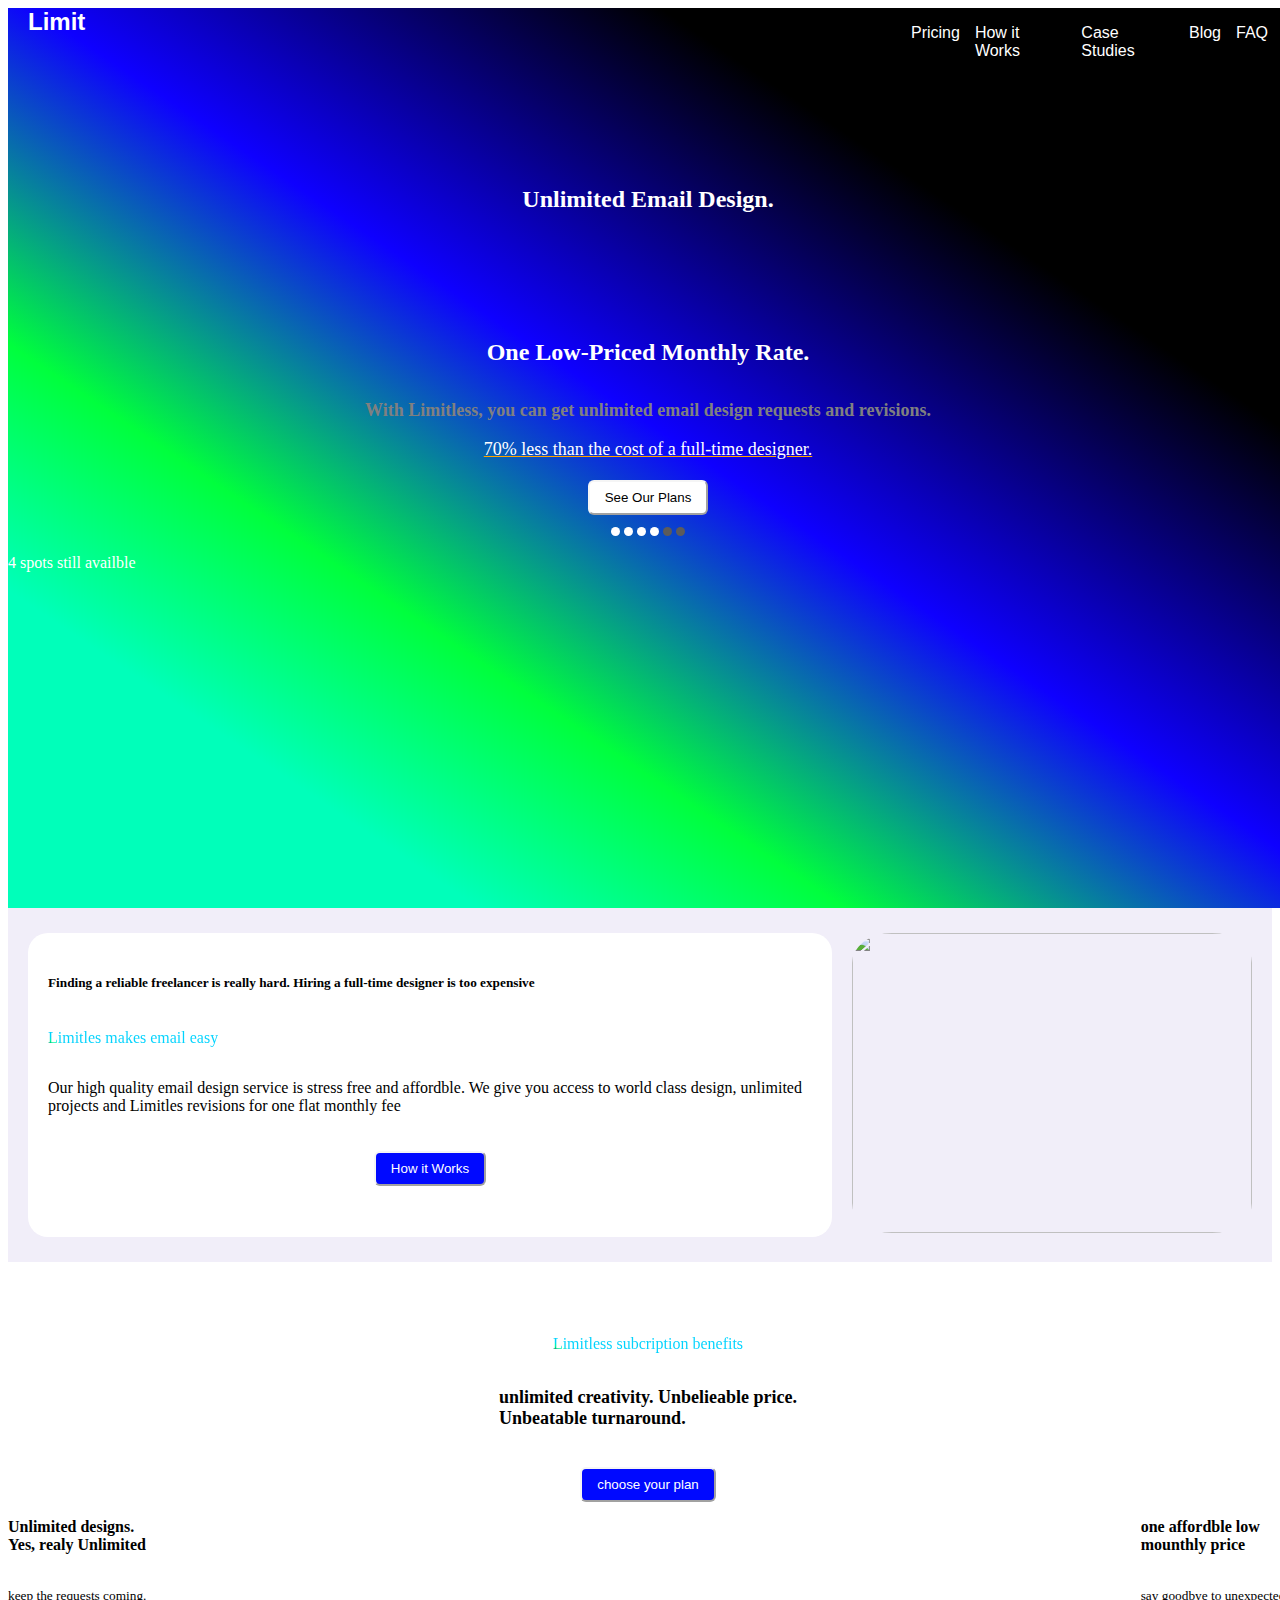
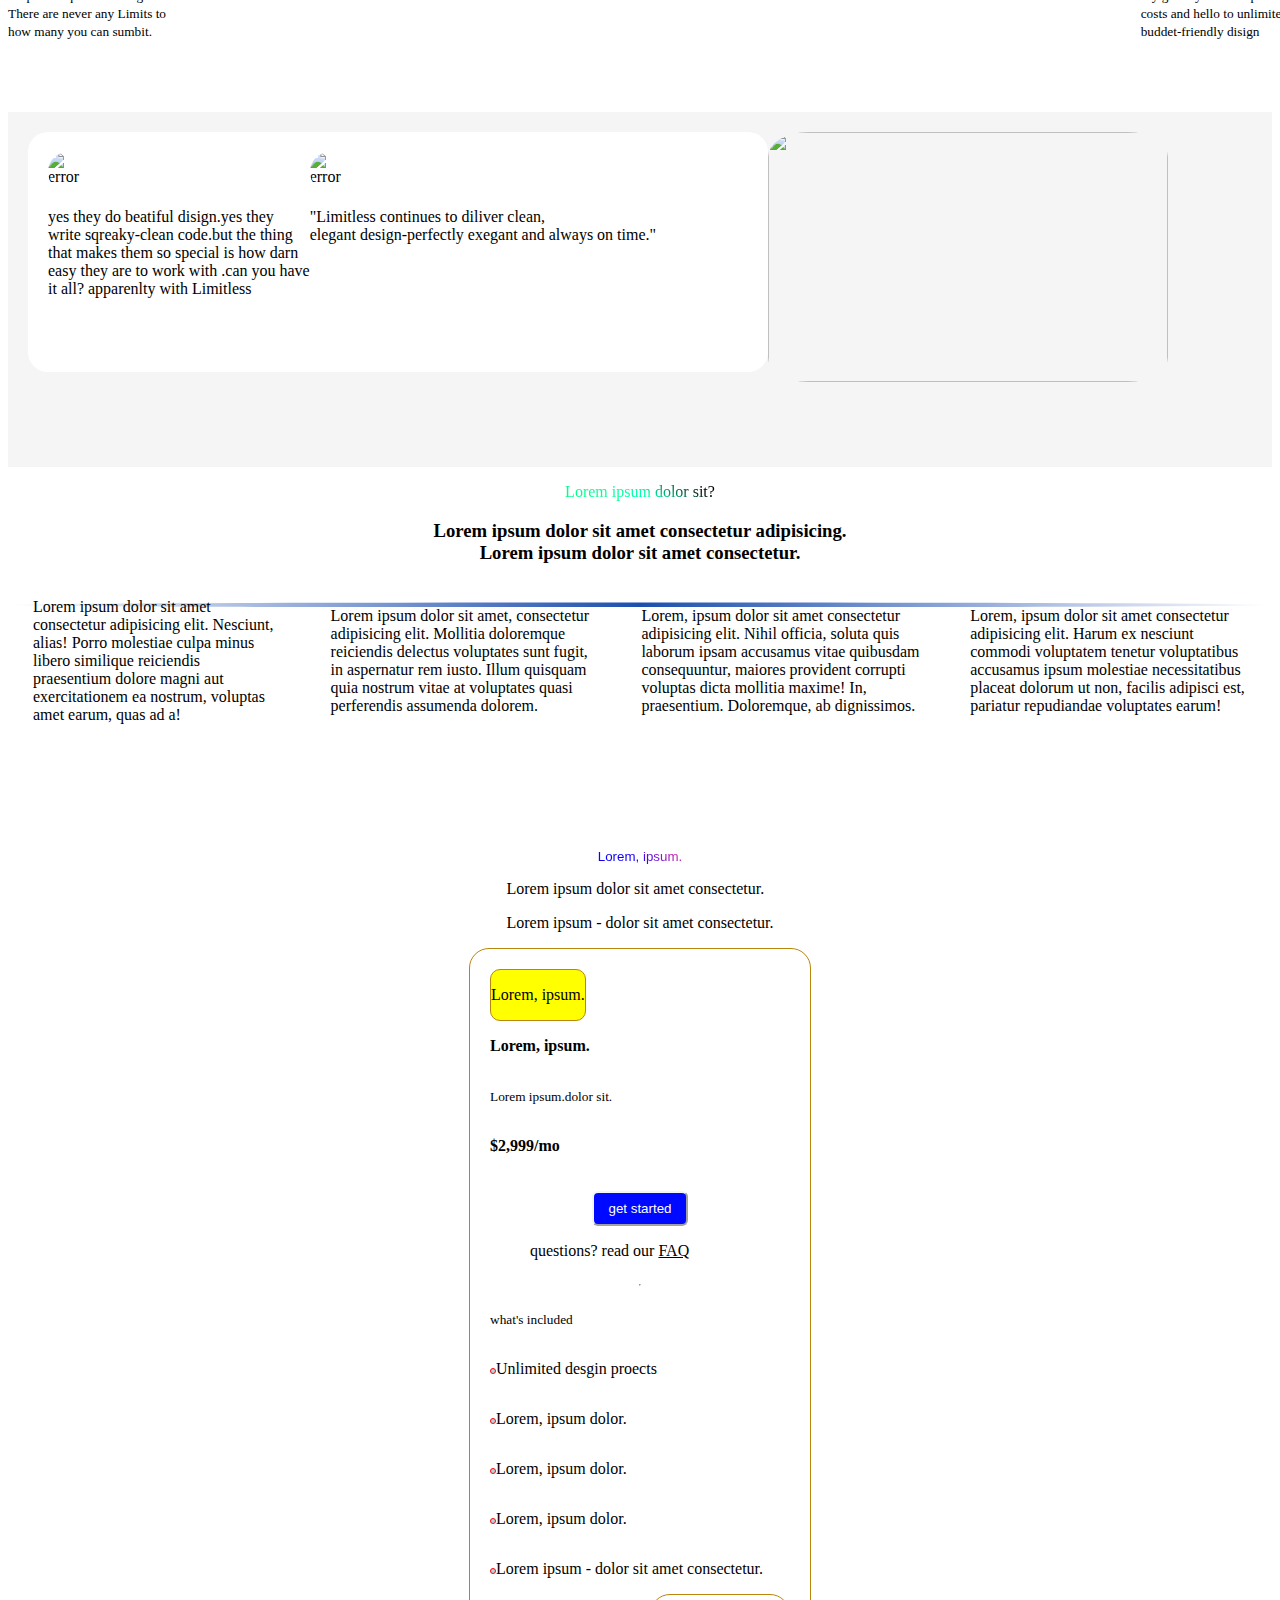
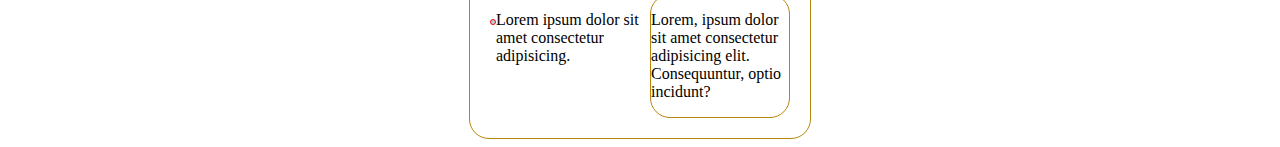
==== index.html @ 7d6e0524 "make part go to the bottom" ====
<!DOCTYPE html>
<html lang="en">
<head>
    <meta charset="UTF-8">
    <meta name="viewport" content="width=device-width, initial-scale=1.0">
    <title>Blending Page</title>
    <link rel="stylesheet" href="styles.css">
</head>
<body>
    <section id="ms">
        <nav>
            <span>Limit</span>
            <ul>
                <li>Pricing</li>
                <li>How it Works</li>
                <li>Case Studies</li>
                <li>Blog</li>
                <li>FAQ</li>
            </ul>
        </nav>
        
        <div class="center div-sec-1">
            <h1>Unlimited Email Design.</h1>
            <h1>One Low-Priced Monthly Rate.</h1>
            <p class="para-gray">
                With Limitless, you can get unlimited email design requests and revisions.
            </p>
            <p1>70% less than the cost of a full-time designer.</p1>
            <button>See Our Plans</button>
            <div class="circles">
                <div class="circle-white"></div>
                <div class="circle-white"></div>
                <div class="circle-white"></div>
                <div class="circle-white"></div>
                <div class="circle-gray"></div>
                <div class="circle-gray"></div>
                
              </div>
              <p class="p">4 spots still availble</p>
        </div>
    </section>
    <section id = "sec-2">
        <div class="parent">
        <div class="sec-2-modal">
          <h5>Finding a reliable freelancer is really hard. Hiring a full-time designer is too expensive</h5>
          
          <p class="lg">Limitles makes email easy</p>
          <p>Our high quality email design service is stress free and affordble. We give you access to world class design, unlimited projects and Limitles revisions for one flat monthly fee</p>
          <button class="bb">How it Works</button>
        </div>
        <div class="sec-2-img-div">
            <img src="https://images.unsplash.com/photo-1580654712603-eb43273aff33?fm=jpg&q=60&w=3000&ixlib=rb-4.0.3&ixid=M3wxMjA3fDB8MHxzZWFyY2h8MTF8fGJsdWUlMjBjYXJ8ZW58MHx8MHx8fDA%3D" />
        </div>
      </section>
      <section id="sec-3">
        <div class="parent1">
        <p class="p1">Limitless subcription benefits</p>
        <p class="p2">unlimited creativity. Unbelieable price.<br>
        Unbeatable turnaround.</p>
        <button class="bb">choose your plan</button>
    </div>
    <div class="par">
        <div class="par1">
            <p><strong>Unlimited designs.<br>Yes, realy Unlimited</strong></p>
            <p><small>keep the requests coming.<br>There are never any Limits to<br>how many you can sumbit.</small></p>
        </div>
        <div class="par2">
            <p><strong>one affordble low<br> mounthly price</strong></p>
            <p><small>say goodbye to unexpected <br> costs and hello to unlimited<br>buddet-friendly disign</small></p>
        </div>
        
        

        
    </div>
      </section>
      <section id="sec-4">
        <div class="sec-4-modal">
        <div class="sec-4-p">
            <div class="sec-4-img-2">
                <img src="https://i.ytimg.com/vi/Dq7BbLpUwEQ/hq720.jpg?sqp=-oaymwEhCK4FEIIDSFryq4qpAxMIARUAAAAAGAElAADIQj0AgKJD&rs=AOn4CLD30qiky1CGdLuhFOgjcVT2skmG8g" alt="error">
            </div>
        <p>yes they do beatiful disign.yes they<br>write sqreaky-clean code.but the thing<br>that makes them so special is how darn <br> easy they are to work with .can you have<br>it all? apparenlty with Limitless</p>
    </div>
    <div class="sec-4-p">
        <div class="sec-4-img-2">
            <img src="https://lemagsportauto.ouest-france.fr/wp-content/uploads/2015/04/Jeux-Vid%C3%A9o-Big-Blue-F-Zero-dans-Mario-Kart-8-DLC-2-e1435130702305.jpg" alt="error">
        </div>
        <p>"Limitless continues to diliver clean,<br>elegant design-perfectly exegant and always on time."</p>
    </div>
    </div>
    <div class="sec-4-img">
        <img src="https://media.architecturaldigest.com/photos/5b9691509cd13621bf9b559b/16:9/w_2991,h_1682,c_limit/JPrice_Lamborghini_MCW18-1755.jpg" height="100%" width="100%">
    </div>
      </section>
      <section id="sec-5">
        <div class="sec-5-modal">
            <p class="sec-5-1st-p">Lorem ipsum dolor sit?</p>
            <h3 class="sec-5-1st-h">Lorem ipsum dolor sit amet consectetur adipisicing.<br>Lorem ipsum dolor sit amet consectetur.</h3>
        </div>
        
        <div class="gradient-line"></div>

        <div class="sec-5-modal-2">
            <div class="sec-5-1">
                <i class="fa-solid fa-car icon"></i>
                <p>Lorem ipsum dolor sit amet consectetur adipisicing elit. Nesciunt, alias! Porro molestiae culpa minus libero similique reiciendis praesentium dolore magni aut exercitationem ea nostrum, voluptas amet earum, quas ad a!</p>
            </div>
            <div class="sec-5-1">
                <i class="fa-regular fa-hand icon-1"></i>
                <p>Lorem ipsum dolor sit amet, consectetur adipisicing elit. Mollitia doloremque reiciendis delectus voluptates sunt fugit, in aspernatur rem iusto. Illum quisquam quia nostrum vitae at voluptates quasi perferendis assumenda dolorem.</p>
            </div>
            <div class="sec-5-1">
                <i class="fa-solid fa-phone icon"></i>
                <p>Lorem, ipsum dolor sit amet consectetur adipisicing elit. Nihil officia, soluta quis laborum ipsam accusamus vitae quibusdam consequuntur, maiores provident corrupti voluptas dicta mollitia maxime! In, praesentium. Doloremque, ab dignissimos.</p>
            </div>
            <div class="sec-5-1">
                <i class="fa-solid fa-door-open icon-1"></i>
                <p>Lorem, ipsum dolor sit amet consectetur adipisicing elit. Harum ex nesciunt commodi voluptatem tenetur voluptatibus accusamus ipsum molestiae necessitatibus placeat dolorum ut non, facilis adipisci est, pariatur repudiandae voluptates earum!</p>
            </div>
        </div>
      </section>

      <section id="sec-6">

        <div>
            <p class="p-9">Lorem, ipsum.</p>
            <p>Lorem ipsum dolor sit amet consectetur.</p>
            <p>Lorem ipsum - dolor sit amet consectetur.</p>
        </div>
        <div class="box-parent">
            <div class="box-1">
                <div class="circle-ovel">
                    <p>Lorem, ipsum.</p>
                </div>
                <p><strong>Lorem, ipsum.</strong></p>
                <p><small>Lorem ipsum.dolor sit.</small></p>
                <p><strong>$2,999/mo</strong></p>
                <button class="bb">get started</button>
                <blockquote>questions? read our <ins>FAQ</ins></blockquote>
                <hr>
                <p><small>what's included</small></p>
                <div class="icon-text-parent">
                    <div class="circular-icon">
                        <i class="sec-6-icon fa-solid fa-check"></i>
                    </div>
                    <p>Unlimited desgin proects</p>
                </div>
                <div class="icon-text-parent">
                    <div class="circular-icon">
                        <i class="sec-6-icon fa-solid fa-check"></i>
                    </div>
                    <p>Lorem, ipsum dolor.</p>
                </div>
                <div class="icon-text-parent">
                    <div class="circular-icon">
                        <i class="sec-6-icon fa-solid fa-check"></i>
                    </div>
                    <p>Lorem, ipsum dolor.</p>
                </div>
                <div class="icon-text-parent">
                    <div class="circular-icon">
                        <i class="sec-6-icon fa-solid fa-check"></i>
                    </div>
                    <p>Lorem, ipsum dolor.</p>
                </div>
                <div class="icon-text-parent">
                    <div class="circular-icon">
                        <i class="sec-6-icon fa-solid fa-check"></i>
                    </div>
                    <p>Lorem ipsum - dolor sit amet consectetur.</p>
                </div>
                <div class="icon-text-parent">
                    <div class="circular-icon">
                        <i class="sec-6-icon fa-solid fa-check"></i>
                    </div>
                    <p>Lorem ipsum dolor sit amet consectetur adipisicing.</p>
                    <div class="sec-6-yellow">
                        <p>Lorem, ipsum dolor sit amet consectetur adipisicing elit.<br> Consequuntur, optio incidunt?</p>
                    </div>
                </div>
            </div>
            <div class="box-2"></div>
        </div>
        <div>
            <div></div>
            <div></div>
            <div></div>
        </div>

      </section>

        
</body>
<script src="https://kit.fontawesome.com/33d5d686e0.js" crossorigin="anonymous"></script>
</html>
---- styles.css ----
:root{
    --white: #ffffff
    --black: #000
}
#ms{
    width: 100vw;
    height: 100vh;
    background: rgb(0,255,186);
background: linear-gradient(34deg, rgba(0,255,186,1) 18%, rgba(0,255,61,1) 32%, rgba(14,0,255,1) 52%, rgba(0,0,0,1) 76%);
}
nav{
    display: flex;  
    justify-content: space-between;
    margin-right: 20px;
    margin-left: 20px;
    font-family: 'Segoe UI', Tahoma, Geneva, Verdana, sans-serif;
}

nav ul{
    display: flex;
    width: 30%;
    justify-content: space-between;
    list-style: none;
}
nav ul li{
    margin-left: 15px;
}
nav span{
    color: white;
    font-size: x-large;
    font-weight: bolder;
}
nav ul li{
    display: flex;
    color: white;
    flex-direction: row;

}
div h1{
    color: white;
    font-weight: bold;
    font-size: x-large;
    align-items: center;
    justify-content: center;
    display: flex;
    margin-top: 110px;
    padding: 0;
}

.para-gray{
    color: gray;
    align-items: center;
    justify-content: center;
    display: flex;
    font-size: large;
    font-weight: bolder;
}
div p1{
    display: flex;
    align-items: center;
    justify-content: center;
    text-decoration: underline;
    text-decoration-color: orange;
    display: flex;
    font-size: large;
    font-weight: 100;
    color: #ffffff;
}
button{
    color: black;
    background-color: white;
    border-radius: 6px;
    display: flex;
    align-items: center;
    justify-content: center;
    margin-left: auto;
    margin-right: auto;
    height: 35px;
    margin-top: 20px;
    padding: 15px;
    border-color: whitesmoke;
    
}
.circles{
    margin-top: 10px;
    justify-content: center;
    align-items: center;
    display: flex;
    flex-direction: row;
}
.circle-white{
    background-color: #ffffff;
    margin: 2px;
    color: #ffffff;
    border-radius: 100%;
    width: 9px;
    height: 9px;
}
.circle-gray{
    background-color: #5c5b5b;
    margin: 2px;
    color: #5c5b5b;
    border-radius: 100%;
    width: 9px;
    height: 9px;  
}
.p{
    color:#ffffff;
    justify-content: center;
    align-items: center;
}
.center{
    display: flex;
    justify-content: center;
}
.div-sec-1{
    flex-direction: column;
}
.lg{
    color: transparent;
    /* background: rgb(22,11,204); */
    background: rgb(2,0,36);
    background: linear-gradient(27deg, rgba(2,0,36,1) 0%, rgba(0,255,160,1) 7%, rgba(2,210,252,1) 11%, rgba(0,212,255,1) 100%);

background-clip: text;           
}
.sec-2-modal{
    border-radius: 20px;
    background-color: #ffffff;
    padding: 20px;
    border: 0;
    margin-right: 20px;
    display: flex;
    flex-direction: column;
    align-items: flex-start;
}
.sec-2-img-div img{
    width: 400px;   
    height: 300px;
    overflow: hidden;   
    border-radius: 10%;
}
.parent{
    display: flex;  
    flex-direction: row;
    padding-top: 25px;
    padding-bottom: 25px;
    background-color: #f1eef9;
    padding-left: 20px;
    padding-right: 20px;
}
.bb{
    background-color: #0009ff;
    color: #ffffff;
    border-radius: x;
}
#sec-3{
    display: flex;
    align-items: center;
    justify-content: center;
    border: 0;
    border-radius: 20px;
    height: 50vh;
    flex-direction: column;
    width: 100vw;
}
.p1{
    color: transparent;
    background: rgb(2,0,36);
    background: linear-gradient(27deg, rgba(2,0,36,1) 0%, rgba(0,255,160,1) 7%, rgba(2,210,252,1) 11%, rgba(0,212,255,1) 100%);
    background-clip: text;
    justify-content: center;
    display: flex;
    align-items: center;
}
.parent1{
    flex-direction: column;
    display: flex;
    align-items: center;
    justify-content: center;
}
.p2{
    color: black;
    display: flex;
    font-size: large;
    font-weight: bold;
}
.par{
    display:  flex;
    flex-direction: row;
    justify-content: flex-start;
    width: 100%;
}
.par1{
    display: flex;
    justify-content: flex-start;
    flex-direction: column;
}
.par2{
    display: flex;
    justify-content: space-between;
    flex-direction: column;
    margin-left: auto;
}
#sec-4{
    display: flex;
    flex-direction: row;
    background-color: whitesmoke;
    height: 35vh;
    padding: 20px;
}

.sec-4-modal{
    display: flex;
    flex-direction: row;
    background-color: white;
    border-radius: 20px;
    padding: 20px;
    height: 200px;
    width: 700px;

}

.sec-4-modal-p{
    display: flex;
    flex-direction: column;
    justify-content: flex-start;
}
.sec-4-img{
    border-radius: 20px;
}
.sec-4-img{
    border-radius: 10%;
    overflow: hidden;
    height: 250px;
    width: 400px;
}
.sec-4-img-2{
    width: 40px;
    height: 40px;
    border-radius: 100%;
    overflow: hidden;
    
}
.sec-4-img-2 img{
    width: 40px;
    height: 40px;
}
#sec-5{
    justify-content: center;
    align-items: center;
    display: flex;
    flex-direction: column;
}
.sec-5-1st-p{
    text-align: center;
    color: transparent;
    background: rgb(14,0,255);
background: linear-gradient(34deg, rgba(14,0,255,1) 0%, rgba(0,255,61,1) 0%, rgba(0,255,173,1) 51%, rgba(0,0,0,1) 65%);
background-clip: text;
}
.sec-5-1st-h{
    text-align: center;
}
.sec-5-modal-2{
    position: relative;
    top: -70px;
    flex-direction: row;
    display: flex;
}
.sec-5-1{
    padding: 25px;
    display: flex;
    flex-direction: column;
    justify-content: center;
    
}

.gradient-line {
    width: 100%;
    height: 5px; /* Maximum height in the center */
    background: linear-gradient(
      to right,
      transparent,
      /* Start transparent */ #1d4eaf 50%,
      /* Middle color */ transparent /* End transparent */
    );
    position: relative;
    top: 0;
    margin: 20px 0;
    clip-path: ellipse(50% 50% at 50% 50%);
  }

.icon{
    font-size: 40px;
    text-align: center;
    color: darkcyan;
}
.icon-1{
    font-size: 40px;
    text-align: center;
    color: orangered;
}
#sec-6{
    display: flex;
    flex-direction: column;
    justify-content: center;
    align-items: center;
}
.p-9{
    text-align: center;
    font-family: 'Segoe UI', Tahoma, Geneva, Verdana, sans-serif;
    font-size: smaller;
    color: transparent;
    background: rgb(14,0,255);
background: linear-gradient(34deg, rgba(14,0,255,1) 46%, rgba(201,33,171,1) 63%);
    background-clip: text;
}
.box-1{
    border: 1px solid darkgoldenrod;
    border-radius: 20px;
    width: 300px;
    height: 600px;
    display: flex;
    flex-direction: column;
    padding: 20px;
    height: fit-content;
}

.box-parent{
    display: flex;
    flex-direction: row;
}
.circle-ovel{
    border-radius: 10px;
    border: 1px solid darkgoldenrod;
    height: fit-content;
    background-color: yellow;
    justify-content: flex-start;
    width: fit-content;
}
.icon-text-parent{
    display: flex;
    flex-direction: row;
    justify-content: baseline;
    align-items: baseline;
}
.circular-icon{
    border: 0.5px solid red;
    border-radius: 100%;
    height: fit-content;
    padding: 2px;
    background-color: lightblue;
}
.sec-6-icon{
    font-size: 13px;
    color: #0066ff;

}
.sec-6-yellow{
    border: 1px solid darkgoldenrod;
    height: fit-content;
    width: fit-content;
    border-radius: 20px;
}
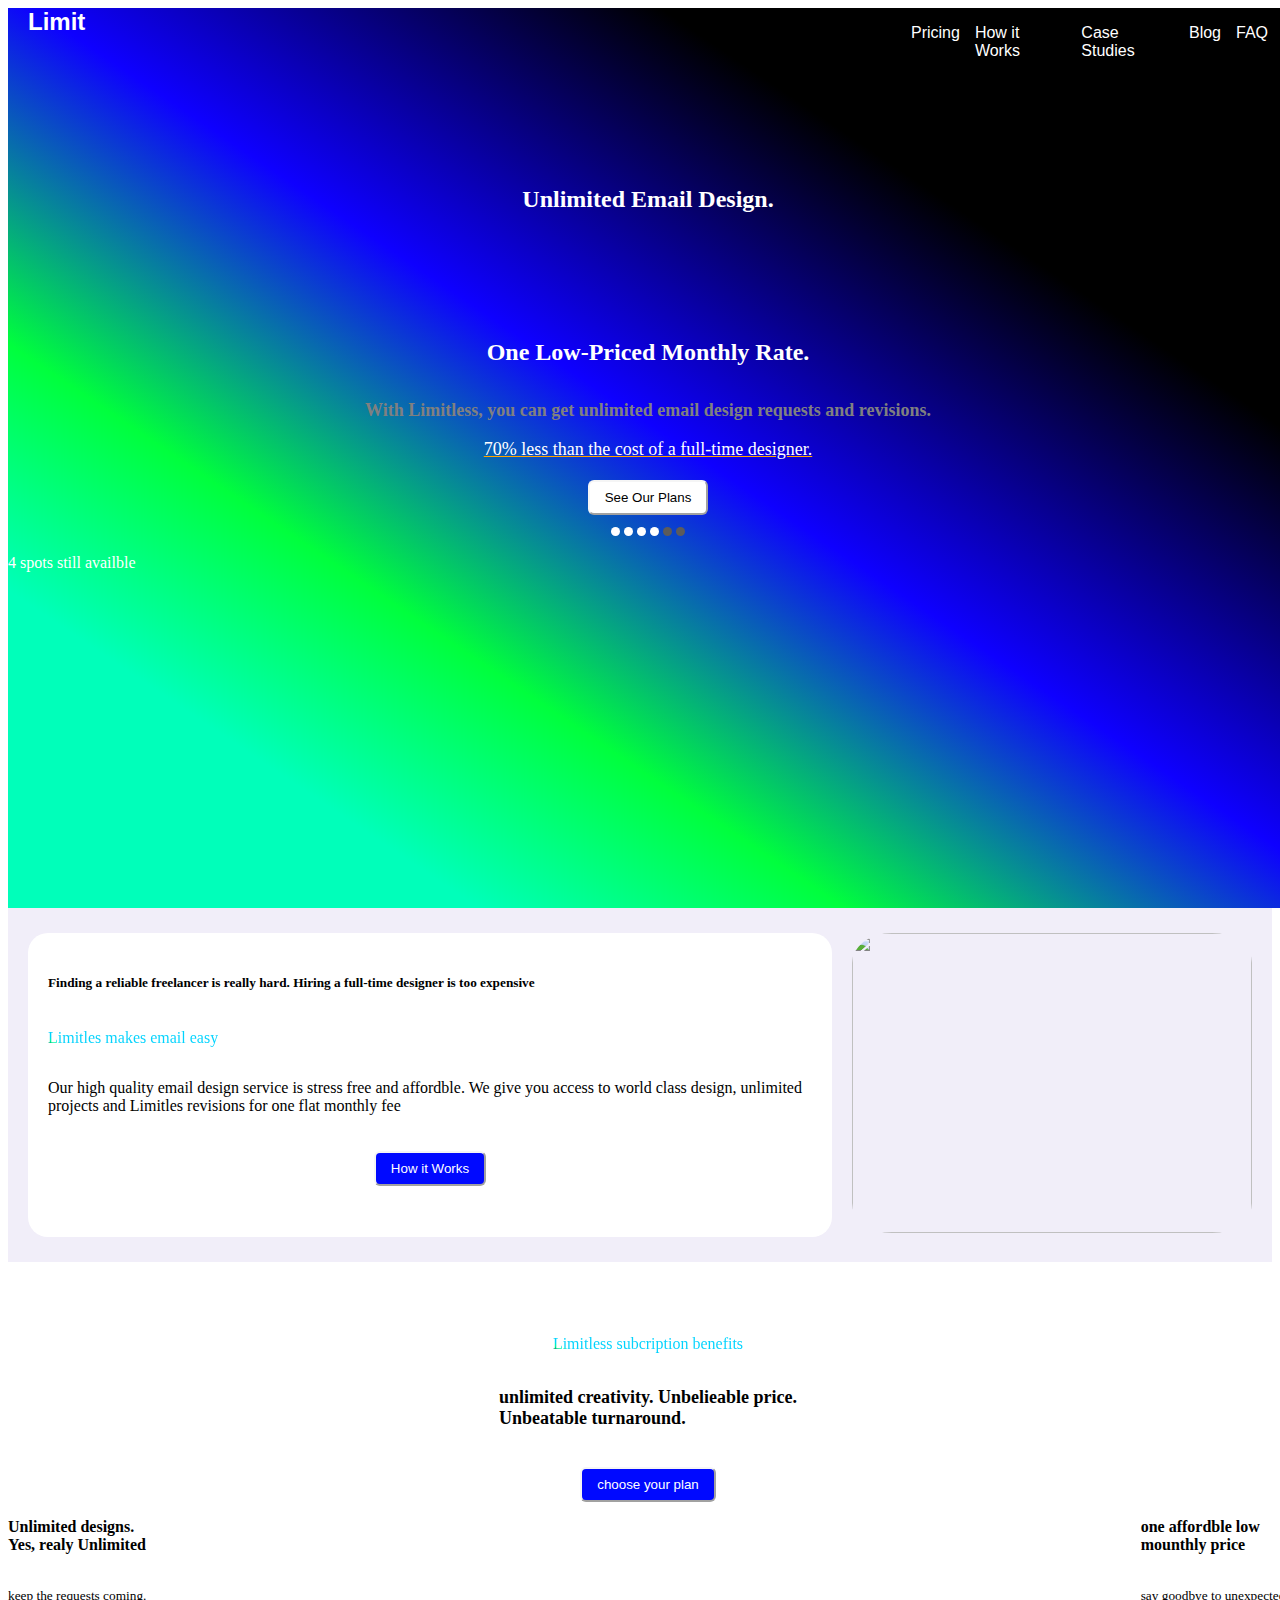
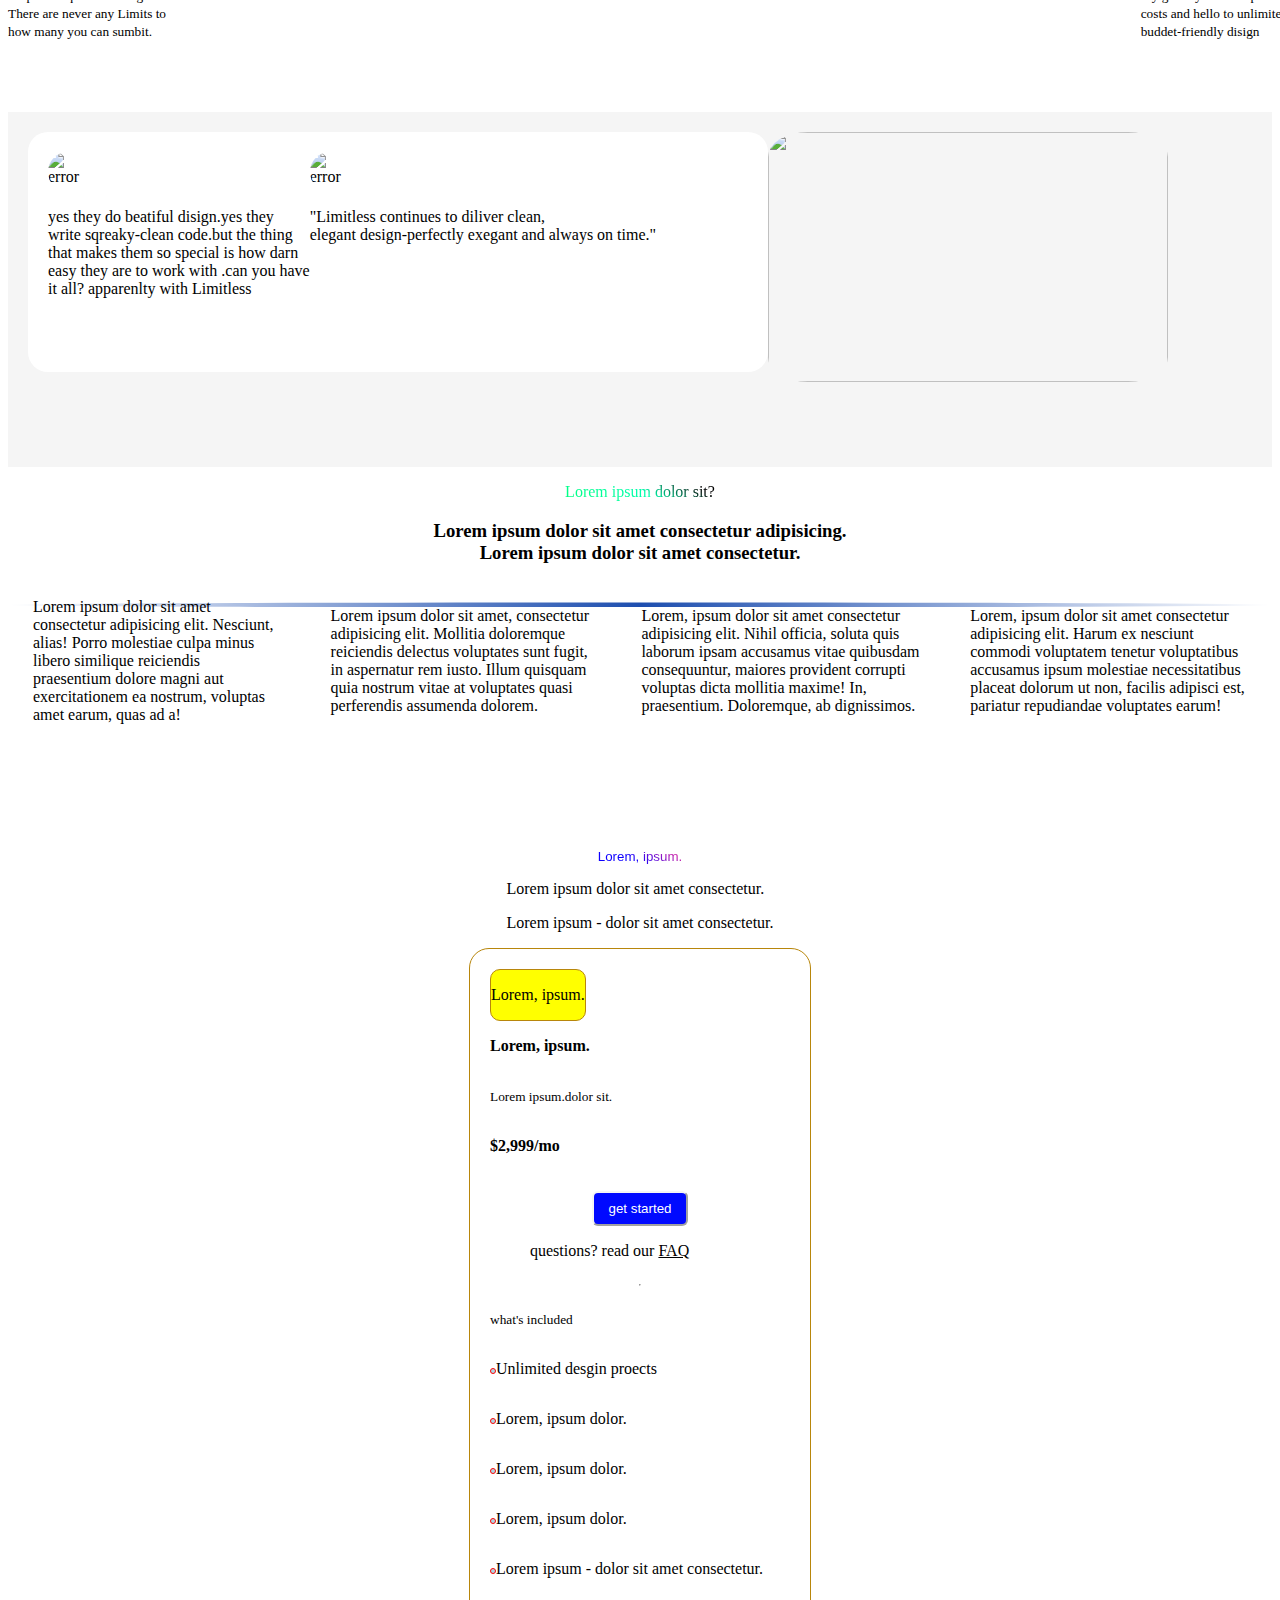
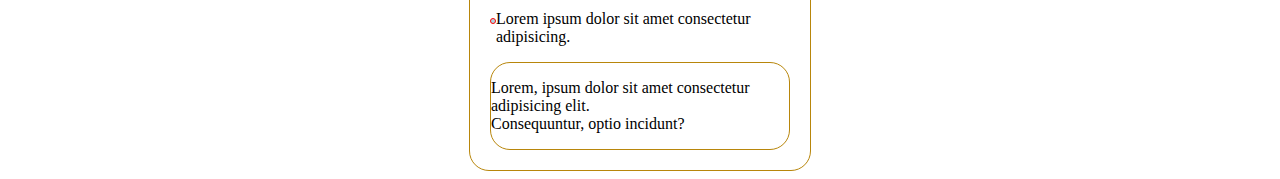
==== commit 9685f101: "Fix modal bottom" ====
--- a/index.html
+++ b/index.html
@@ -175,9 +175,10 @@
                         <i class="sec-6-icon fa-solid fa-check"></i>
                     </div>
                     <p>Lorem ipsum dolor sit amet consectetur adipisicing.</p>
-                    <div class="sec-6-yellow">
-                        <p>Lorem, ipsum dolor sit amet consectetur adipisicing elit.<br> Consequuntur, optio incidunt?</p>
-                    </div>
+                    
+                </div>
+                <div class="sec-6-yellow">
+                    <p>Lorem, ipsum dolor sit amet consectetur adipisicing elit.<br> Consequuntur, optio incidunt?</p>
                 </div>
             </div>
             <div class="box-2"></div>
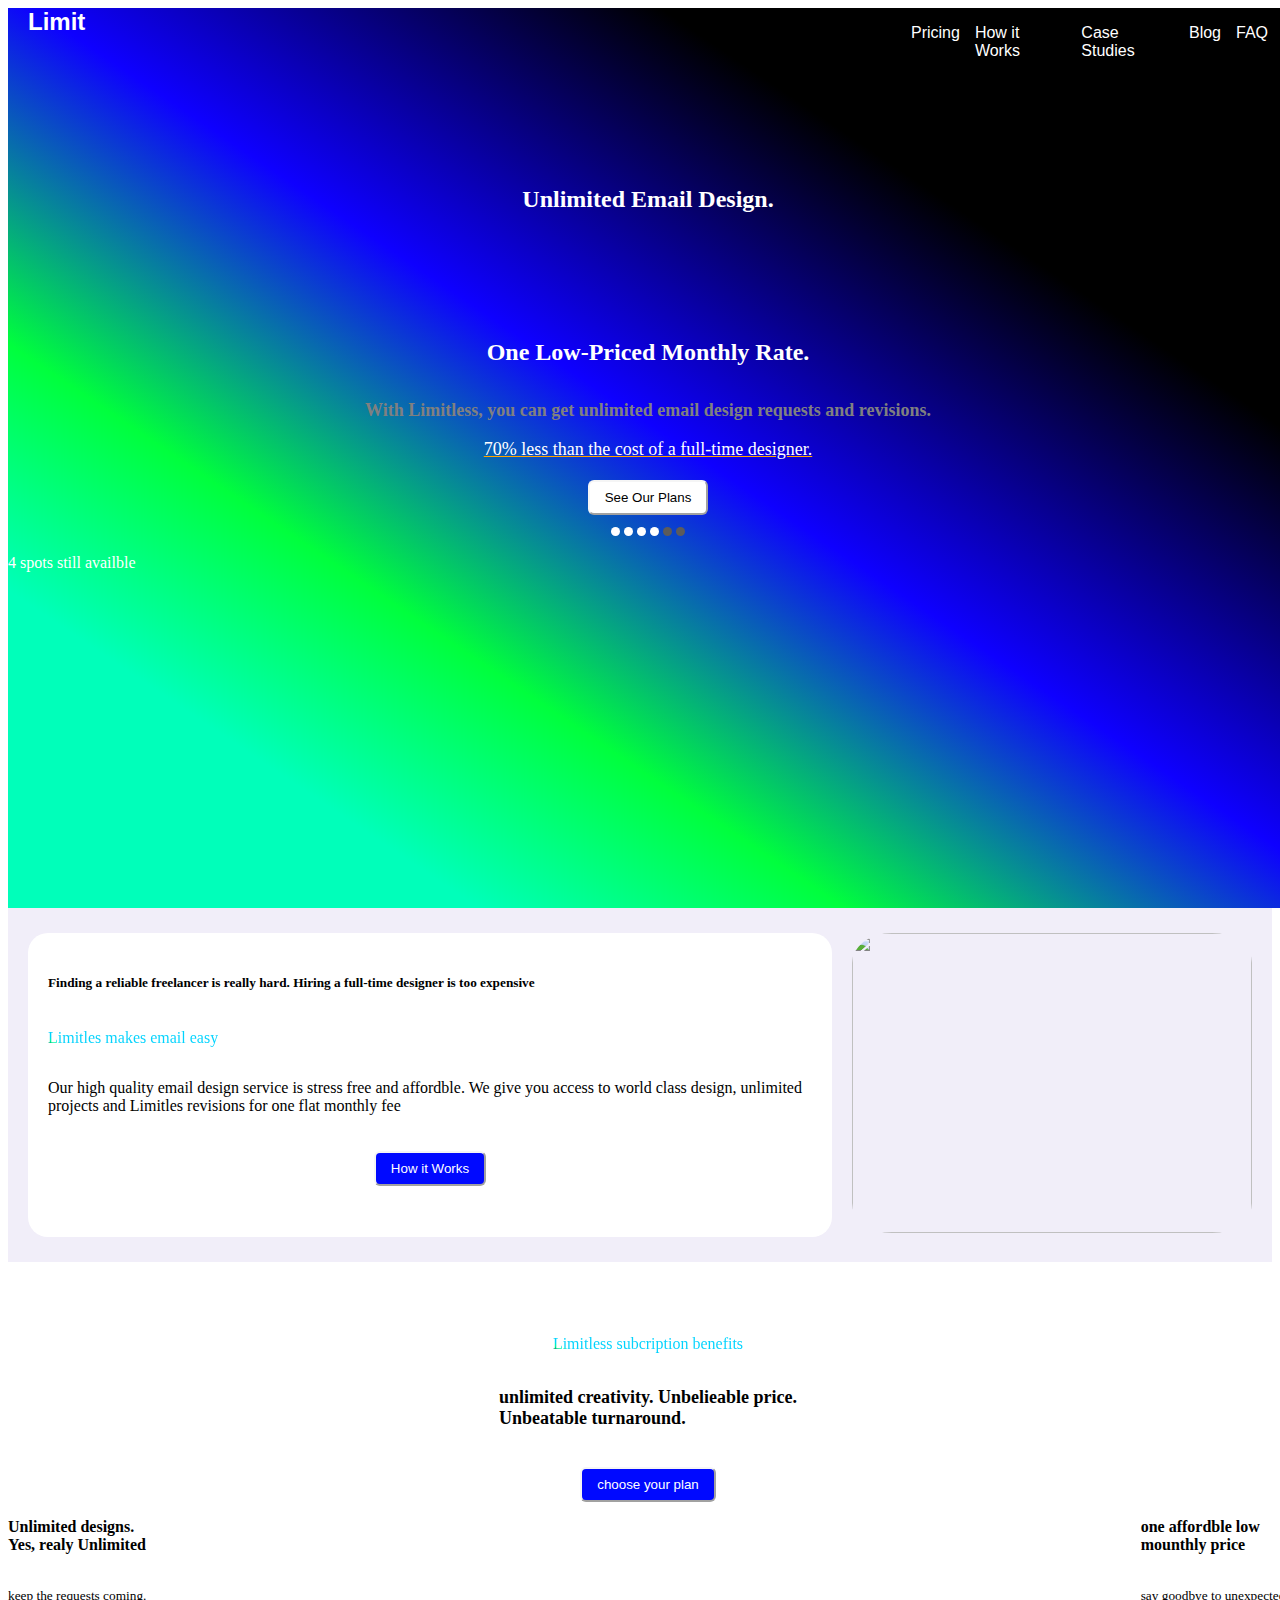
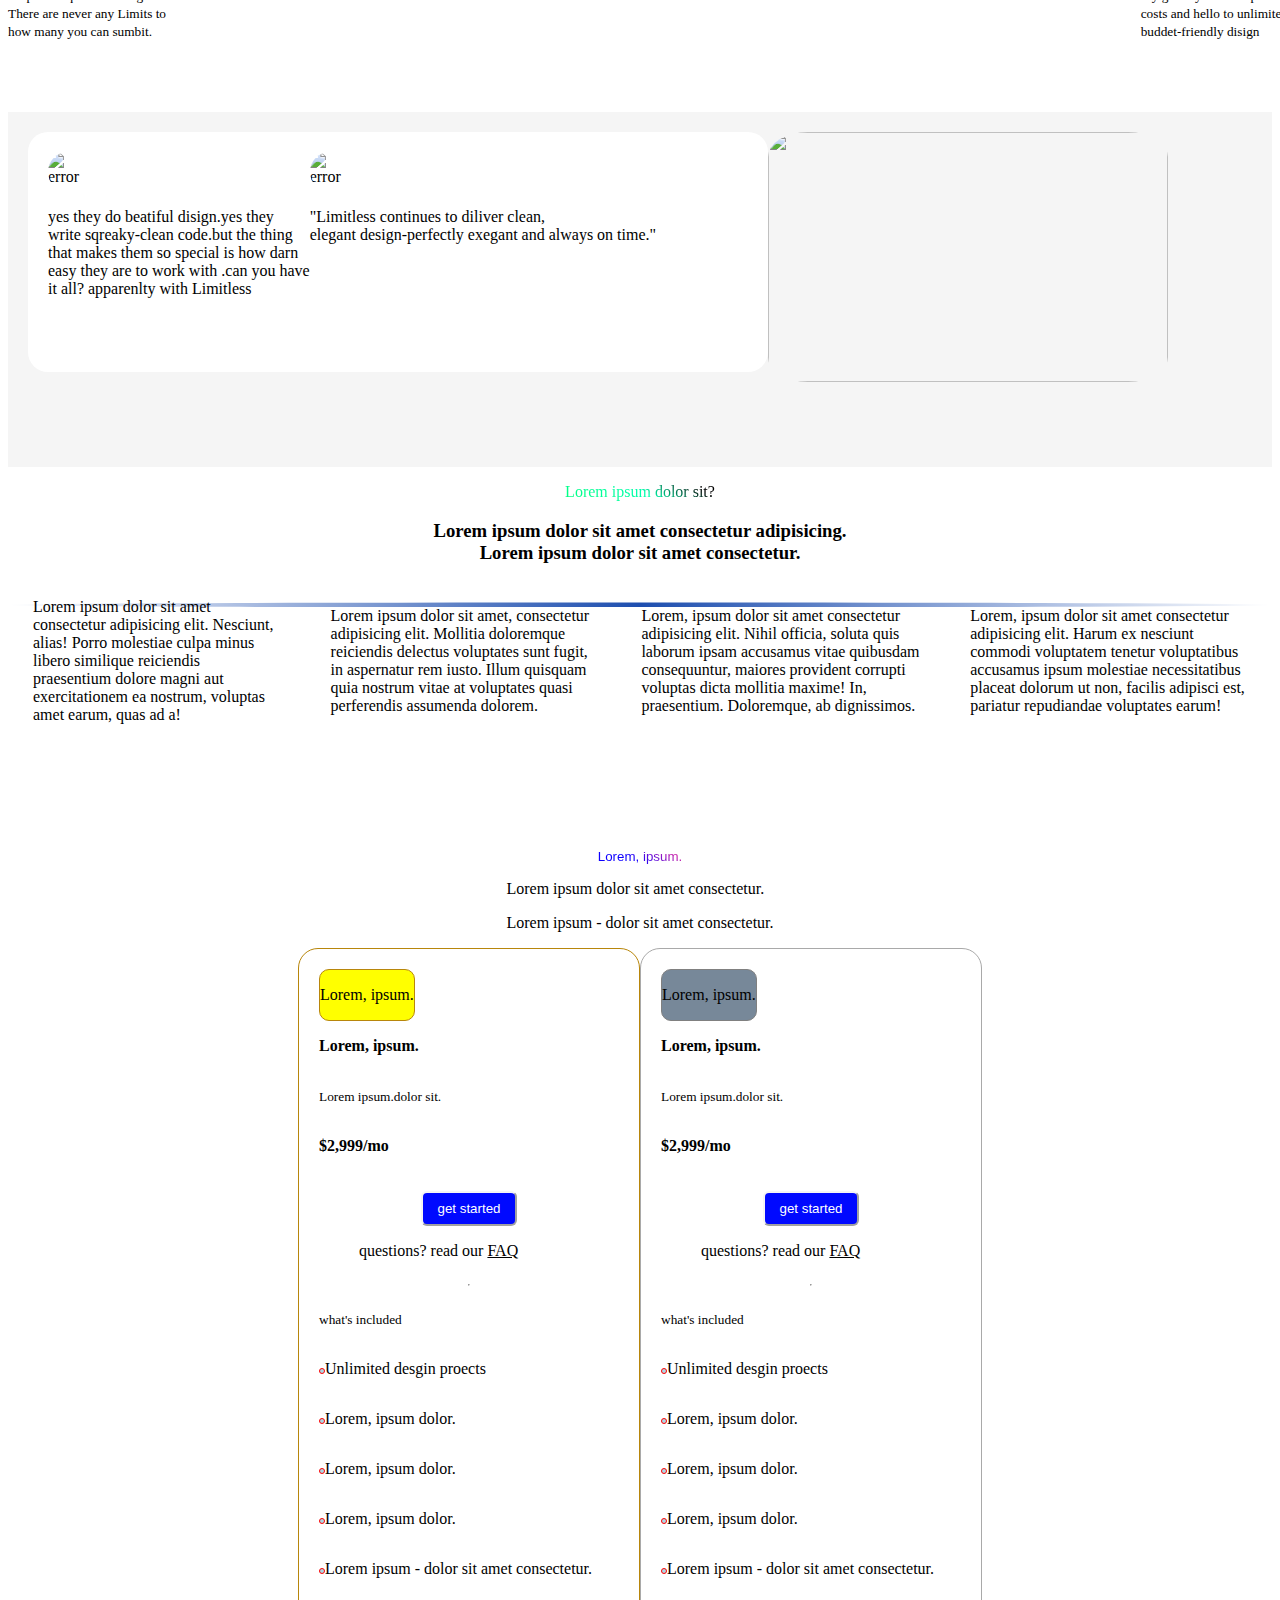
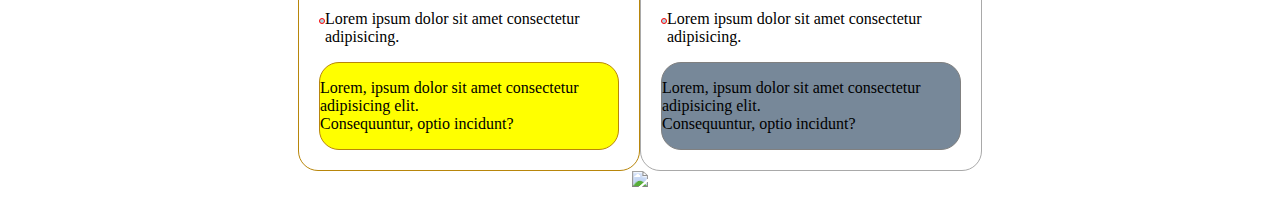
==== commit 0737f781: "make img smaller" ====
--- a/index.html
+++ b/index.html
@@ -181,10 +181,64 @@
                     <p>Lorem, ipsum dolor sit amet consectetur adipisicing elit.<br> Consequuntur, optio incidunt?</p>
                 </div>
             </div>
-            <div class="box-2"></div>
+            <div class="box-2">
+                <div class="circle-ovel-2">
+                    <p>Lorem, ipsum.</p>
+                </div>
+                <p><strong>Lorem, ipsum.</strong></p>
+                <p><small>Lorem ipsum.dolor sit.</small></p>
+                <p><strong>$2,999/mo</strong></p>
+                <button class="bb">get started</button>
+                <blockquote>questions? read our <ins>FAQ</ins></blockquote>
+                <hr>
+                <p><small>what's included</small></p>
+                <div class="icon-text-parent">
+                    <div class="circular-icon">
+                        <i class="sec-6-icon fa-solid fa-check"></i>
+                    </div>
+                    <p>Unlimited desgin proects</p>
+                </div>
+                <div class="icon-text-parent">
+                    <div class="circular-icon">
+                        <i class="sec-6-icon fa-solid fa-check"></i>
+                    </div>
+                    <p>Lorem, ipsum dolor.</p>
+                </div>
+                <div class="icon-text-parent">
+                    <div class="circular-icon">
+                        <i class="sec-6-icon fa-solid fa-check"></i>
+                    </div>
+                    <p>Lorem, ipsum dolor.</p>
+                </div>
+                <div class="icon-text-parent">
+                    <div class="circular-icon">
+                        <i class="sec-6-icon fa-solid fa-check"></i>
+                    </div>
+                    <p>Lorem, ipsum dolor.</p>
+                </div>
+                <div class="icon-text-parent">
+                    <div class="circular-icon">
+                        <i class="sec-6-icon fa-solid fa-check"></i>
+                    </div>
+                    <p>Lorem ipsum - dolor sit amet consectetur.</p>
+                </div>
+                <div class="icon-text-parent">
+                    <div class="circular-icon">
+                        <i class="sec-6-icon fa-solid fa-check"></i>
+                    </div>
+                    <p>Lorem ipsum dolor sit amet consectetur adipisicing.</p>
+                    
+                </div>
+                <div class="sec-6-gray">
+                    <p>Lorem, ipsum dolor sit amet consectetur adipisicing elit.<br> Consequuntur, optio incidunt?</p>
+                </div>
+            </div>
+            </div>
         </div>
         <div>
-            <div></div>
+            <div class="sec-6-img">
+                <img src="https://assets.nintendo.com/image/upload/ar_16:9,c_lpad,w_1240/b_white/f_auto/q_auto/ncom/en_US/games/mobile/mario-kart-tour-mobile/hero">
+            </div>
             <div></div>
             <div></div>
         </div>
--- a/styles.css
+++ b/styles.css
@@ -362,4 +362,30 @@
     height: fit-content;
     width: fit-content;
     border-radius: 20px;
-}
+    background-color: yellow;
+}
+.sec-6-gray{
+    border: 1px solid #808080;
+    height: fit-content;
+    width: fit-content;
+    border-radius: 20px;
+    background-color: lightslategray; 
+}
+.circle-ovel-2{
+    border-radius: 10px;
+    border: 1px solid #808080;
+    height: fit-content;
+    background-color: lightslategray;
+    justify-content: flex-start;
+    width: fit-content;
+}
+.box-2{
+    border: 1px solid darkgray;
+    border-radius: 20px;
+    width: 300px;
+    height: 600px;
+    display: flex;
+    flex-direction: column;
+    padding: 20px;
+    height: fit-content;
+}
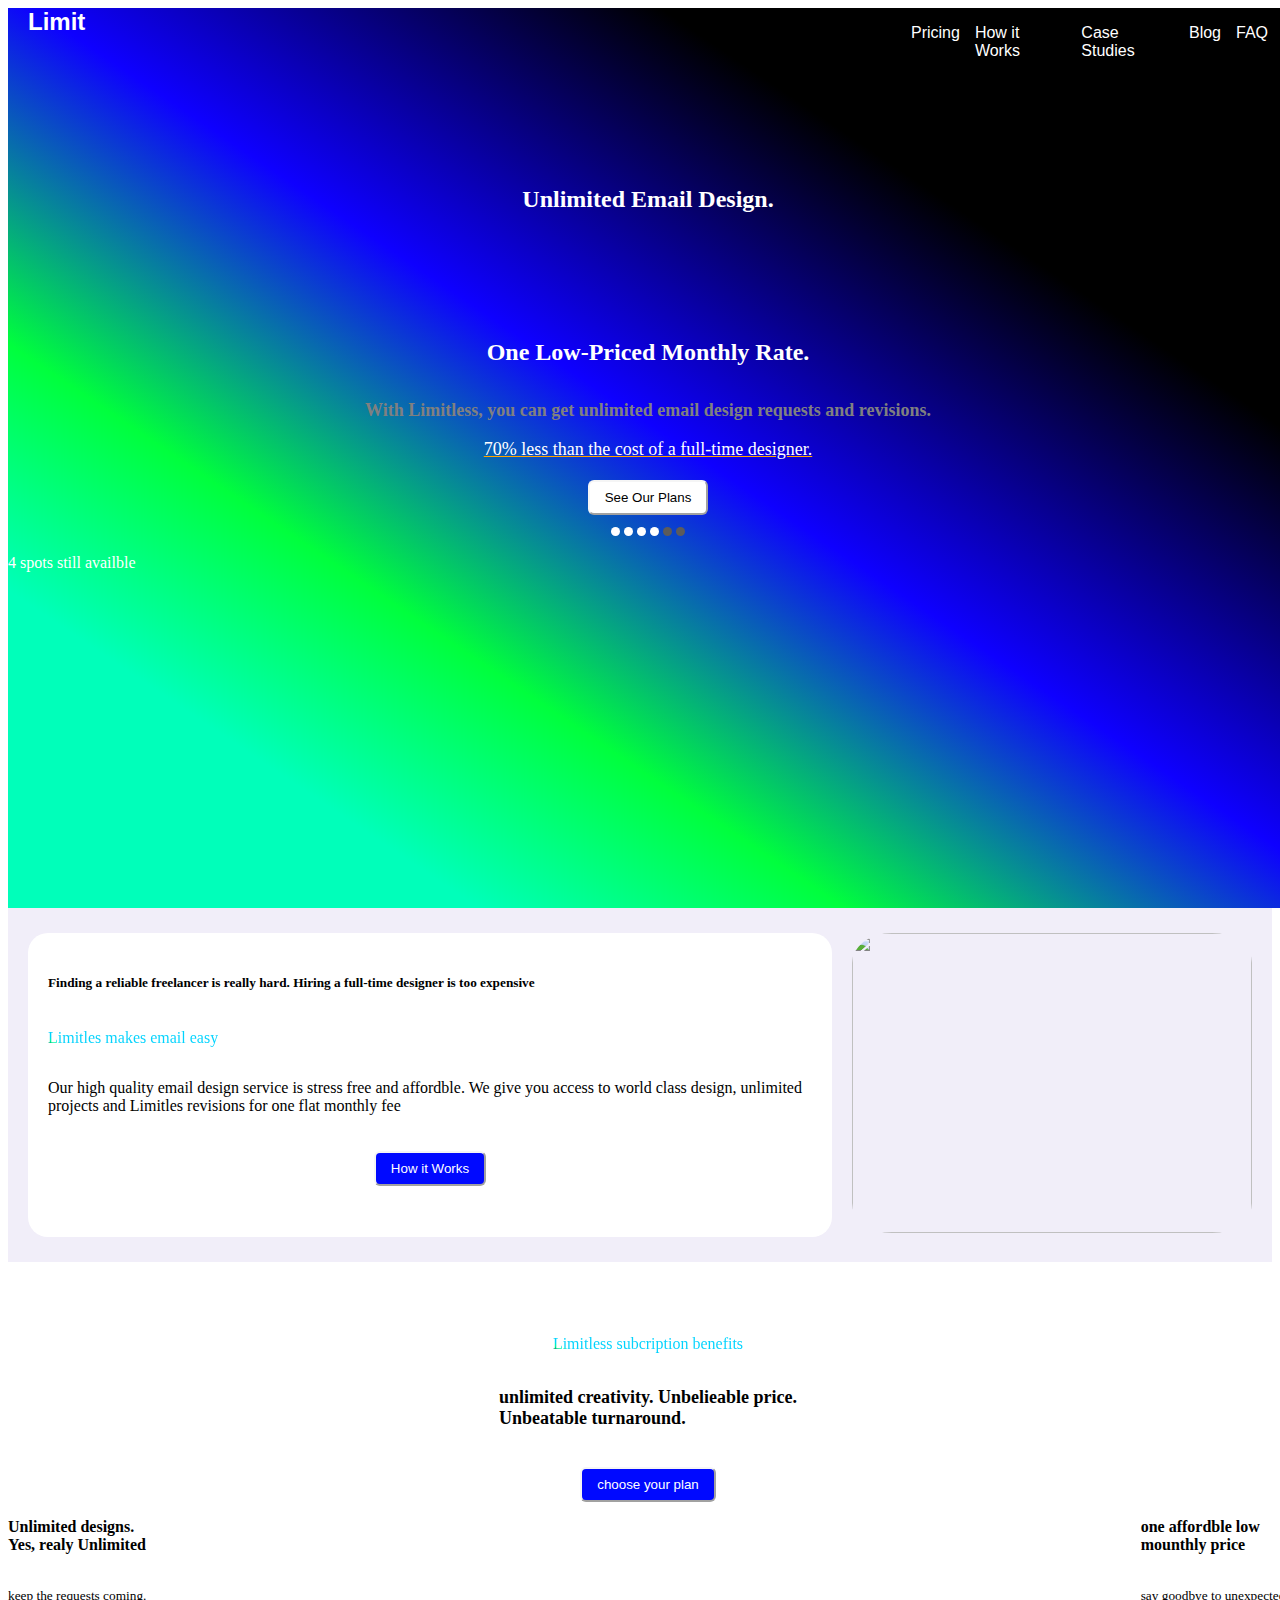
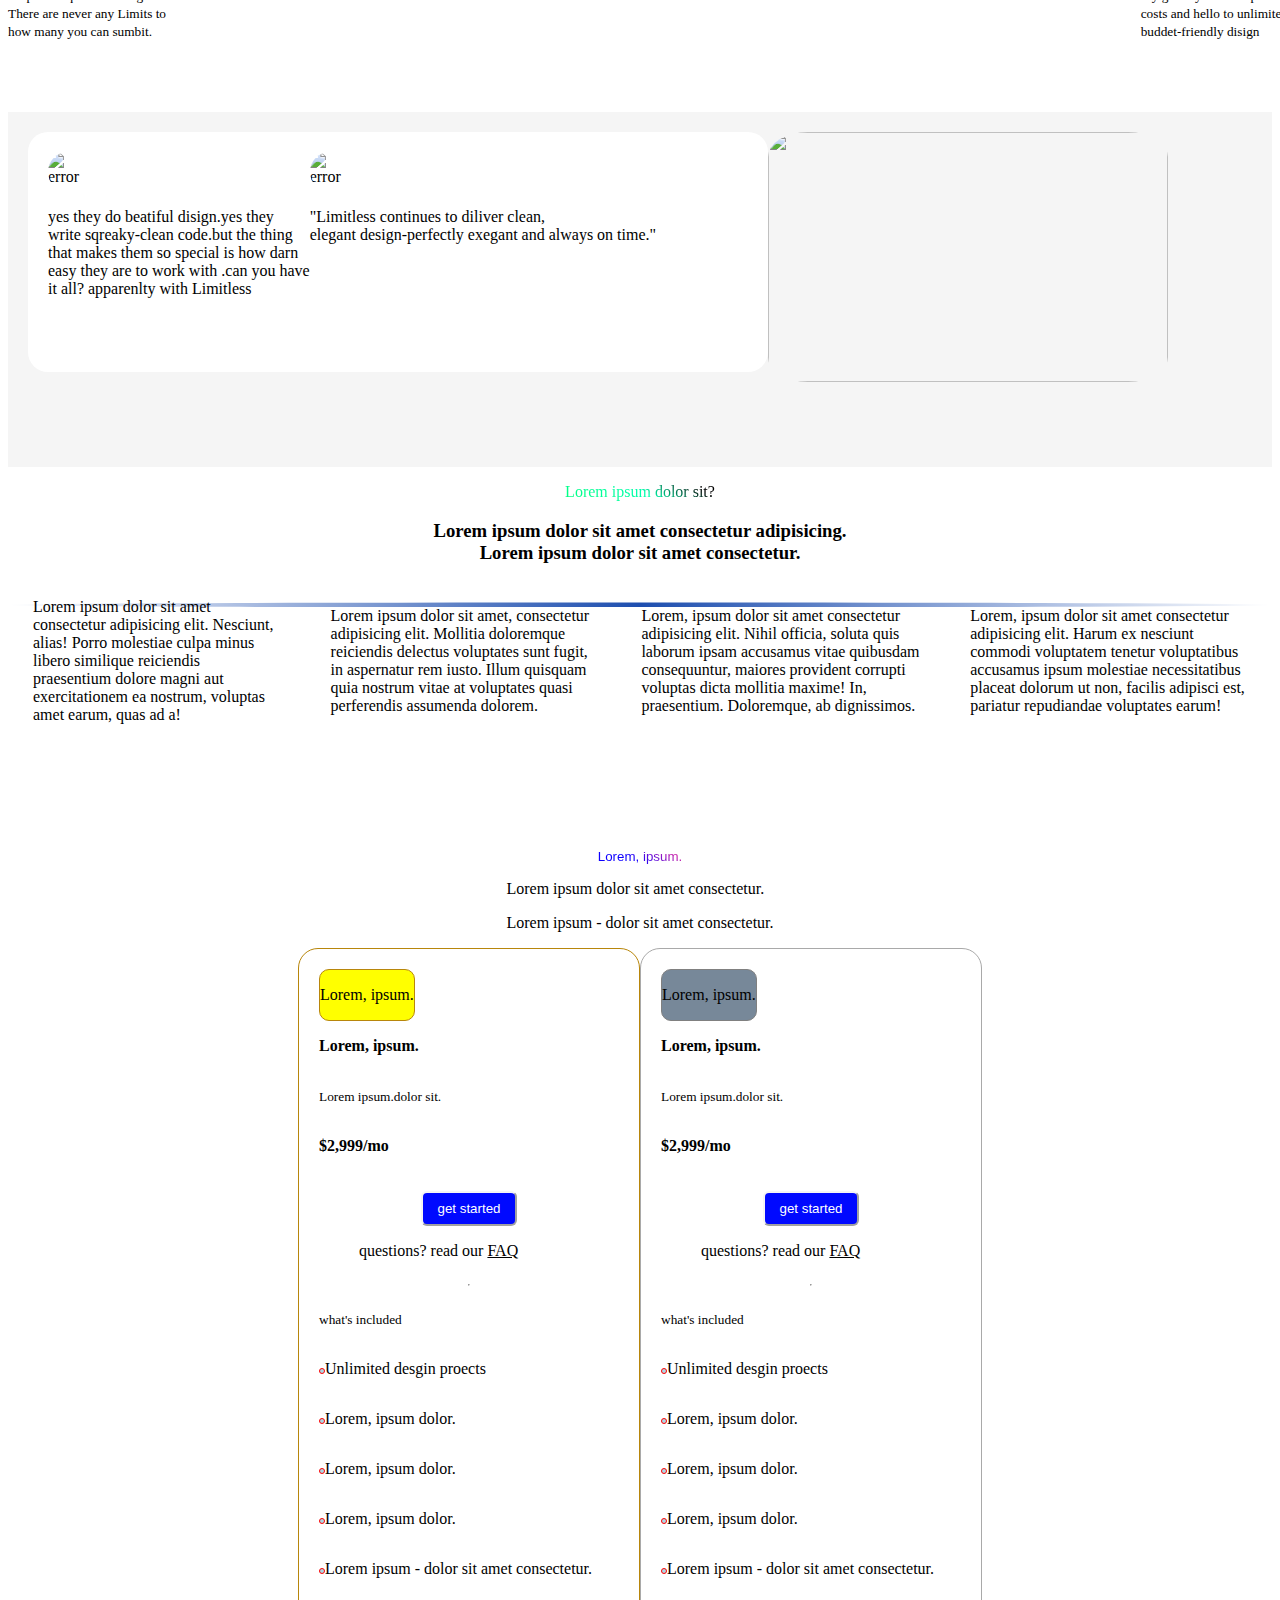
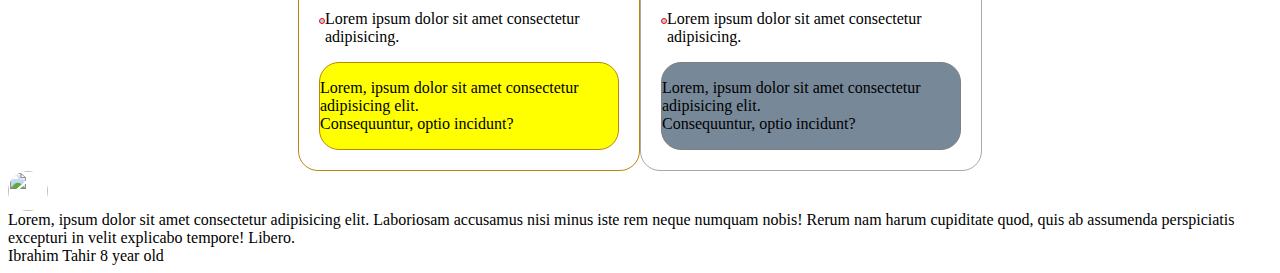
==== commit c6579c08: "Fix sec 6 img" ====
--- a/index.html
+++ b/index.html
@@ -239,8 +239,11 @@
             <div class="sec-6-img">
                 <img src="https://assets.nintendo.com/image/upload/ar_16:9,c_lpad,w_1240/b_white/f_auto/q_auto/ncom/en_US/games/mobile/mario-kart-tour-mobile/hero">
             </div>
-            <div></div>
-            <div></div>
+            <div>Lorem, ipsum dolor sit amet consectetur adipisicing elit. Laboriosam accusamus nisi minus iste rem neque numquam nobis! Rerum nam harum cupiditate quod, quis ab assumenda perspiciatis excepturi in velit explicabo tempore! Libero.</div>
+            <div>
+                <span>Ibrahim Tahir</span>
+                <span>8 year old</span>
+            </div>
         </div>
 
       </section>
--- a/styles.css
+++ b/styles.css
@@ -389,3 +389,15 @@
     padding: 20px;
     height: fit-content;
 }
+
+.sec-6-img{
+    border-radius: 100%;
+    height: 40px;
+    width: 40px;
+    overflow: hidden;
+}
+
+.sec-6-img img{
+    height: 100%;
+    width: 100%;
+}
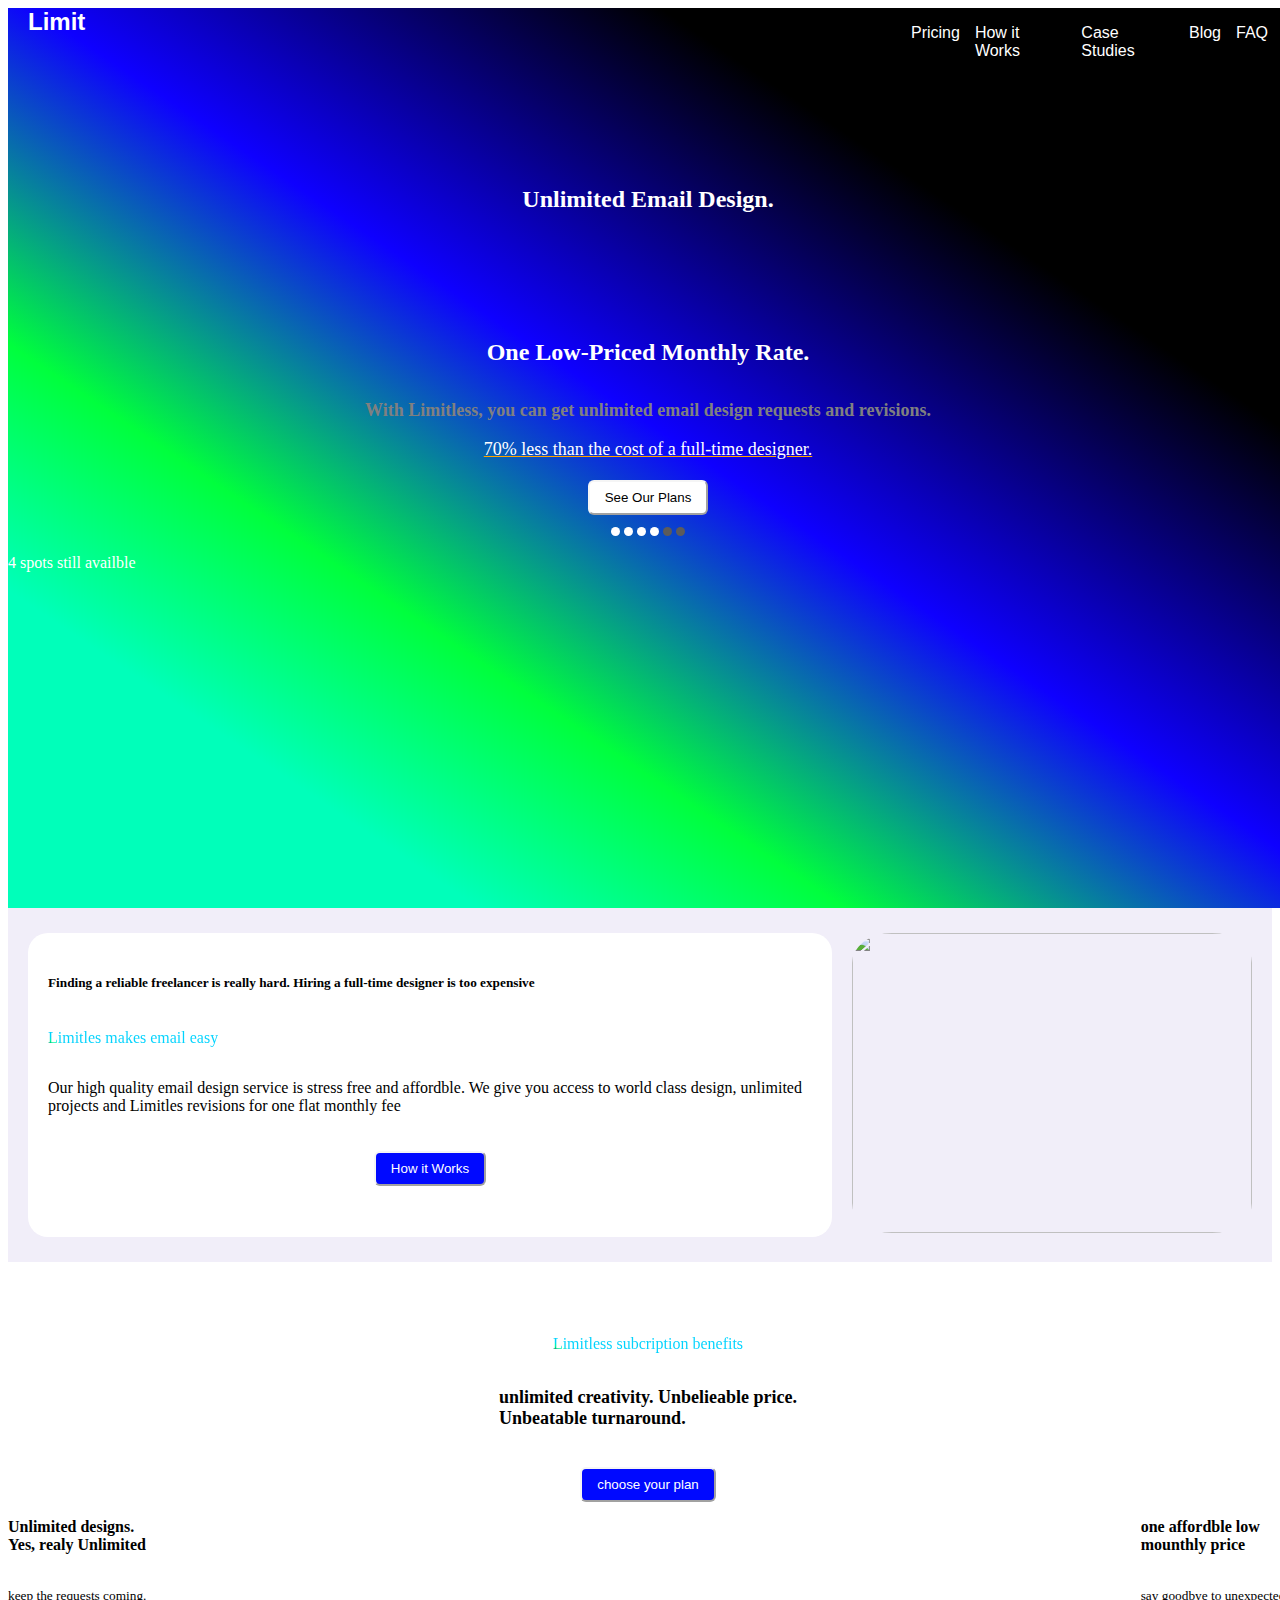
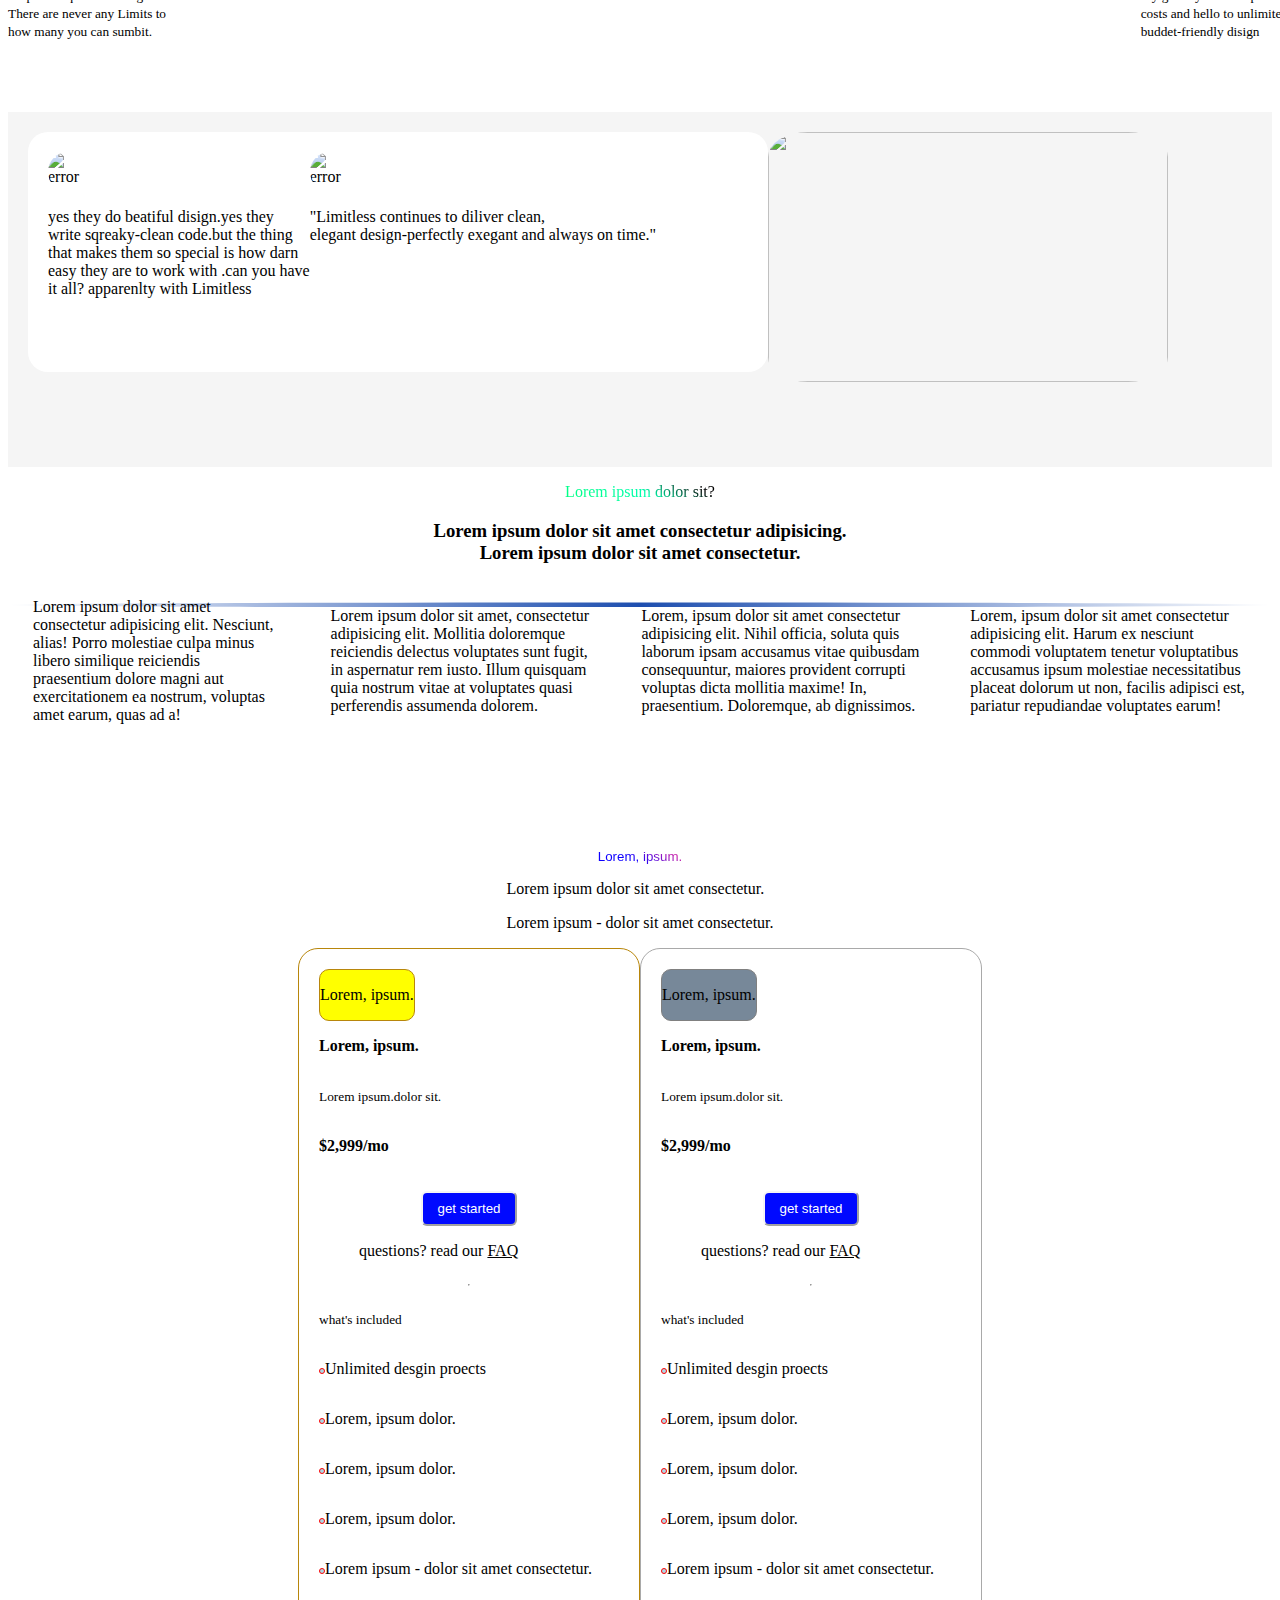
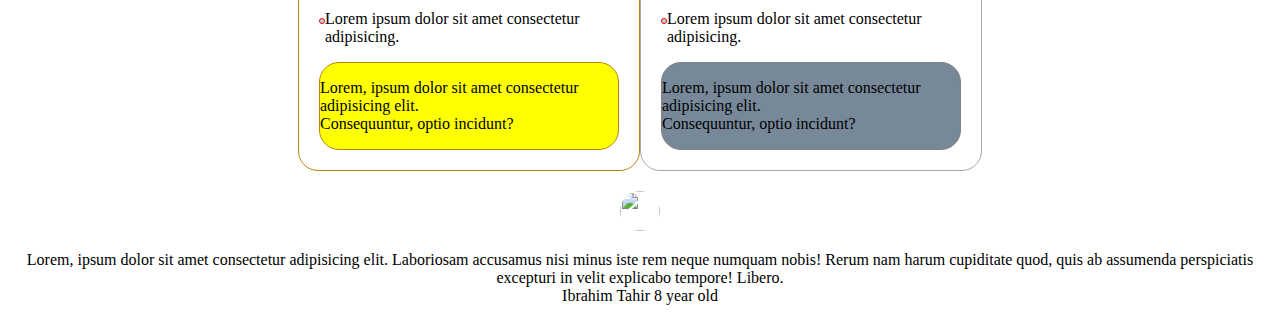
==== commit b548dda9: "center" ====
--- a/index.html
+++ b/index.html
@@ -235,7 +235,7 @@
             </div>
             </div>
         </div>
-        <div>
+        <div class="sec-6-ending">
             <div class="sec-6-img">
                 <img src="https://assets.nintendo.com/image/upload/ar_16:9,c_lpad,w_1240/b_white/f_auto/q_auto/ncom/en_US/games/mobile/mario-kart-tour-mobile/hero">
             </div>
--- a/styles.css
+++ b/styles.css
@@ -395,9 +395,26 @@
     height: 40px;
     width: 40px;
     overflow: hidden;
+    justify-content: center;
+    text-align: center;
+    align-items: center;
+    margin-bottom: 20px;
+    margin-top: 20px;
+    
 }
 
 .sec-6-img img{
     height: 100%;
     width: 100%;
-}
+    justify-content: center;
+    text-align: center;
+    align-items: center;
+    
+}
+.sec-6-ending{
+    display: flex;
+    justify-content: center;
+    flex-direction: column;
+    align-items: center;
+    text-align: center;
+}
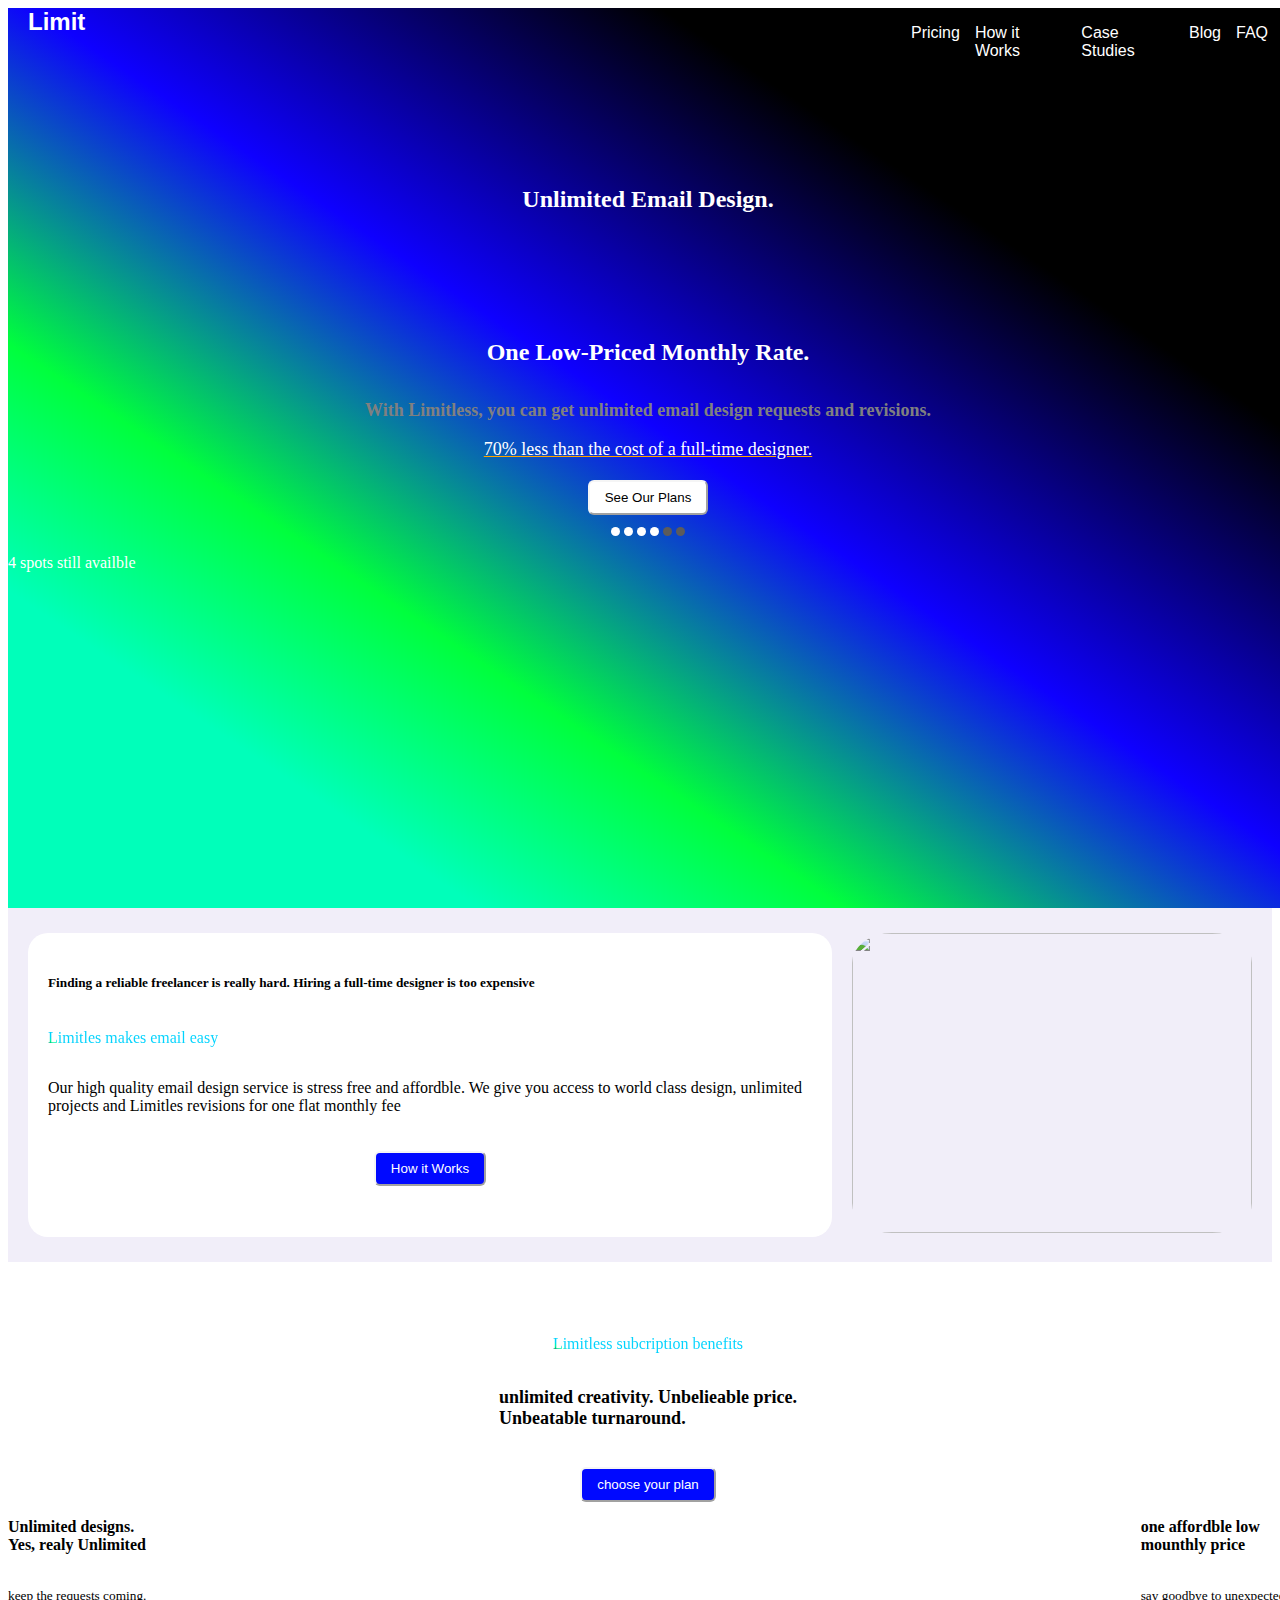
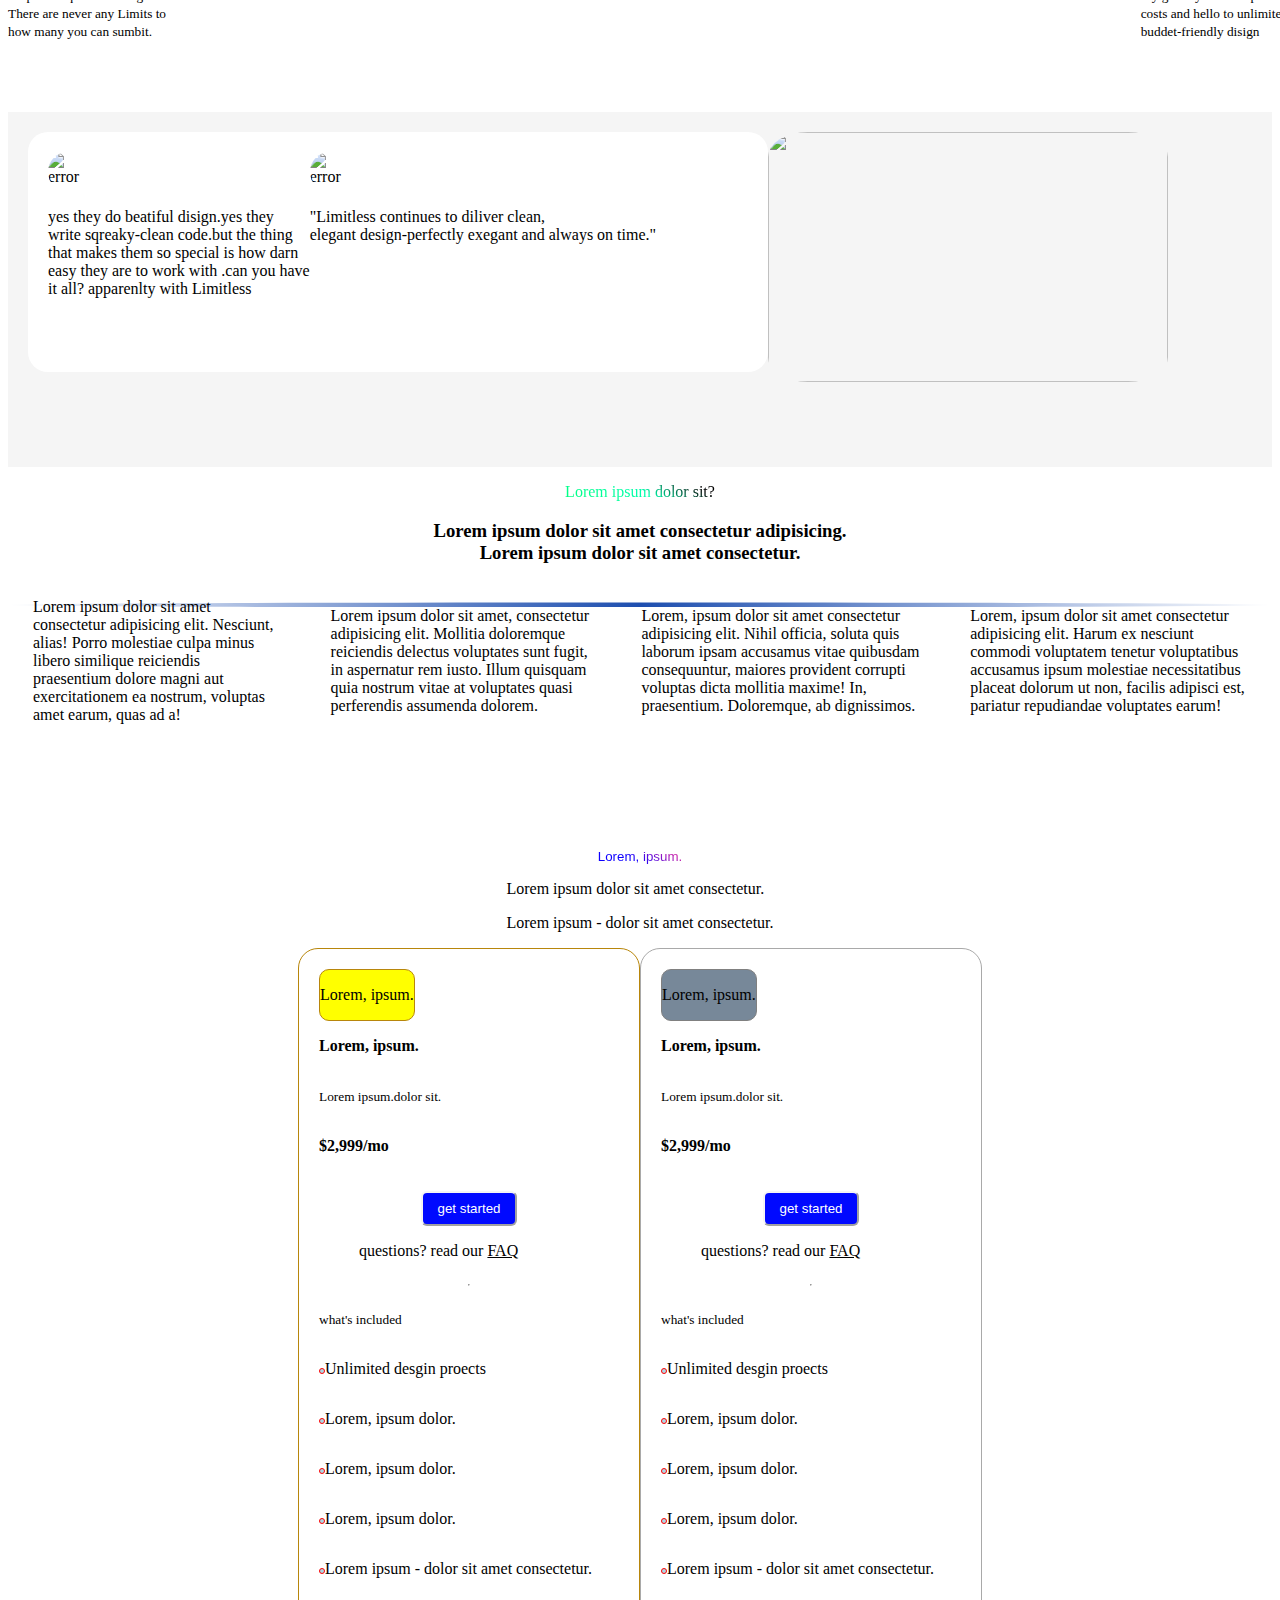
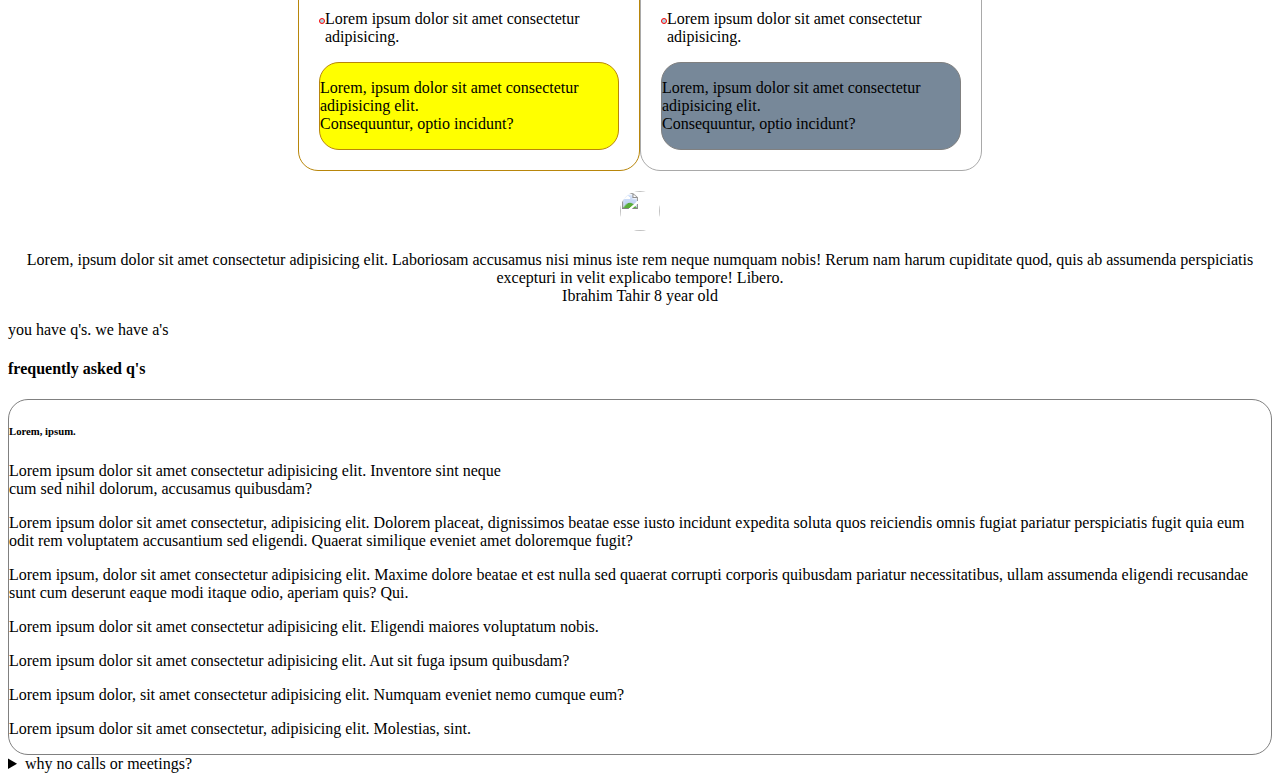
==== commit 7c00ecf2: "make css" ====
--- a/index.html
+++ b/index.html
@@ -247,6 +247,26 @@
         </div>
 
       </section>
+      <section id="sec-7">
+        <p>you have q's. we have a's</p>
+        <h4>frequently asked q's</h4>
+        <div class="sec-7-1-model">
+            <h6>Lorem, ipsum.</h6>
+            <p>Lorem ipsum dolor sit amet consectetur adipisicing elit. Inventore sint neque<br>cum sed nihil dolorum, accusamus quibusdam?</p>
+            <p>Lorem ipsum dolor sit amet consectetur, adipisicing elit. Dolorem placeat, dignissimos beatae esse iusto incidunt expedita soluta quos reiciendis omnis fugiat pariatur perspiciatis fugit quia eum odit rem voluptatem accusantium sed eligendi. Quaerat similique eveniet amet doloremque fugit?</p>
+            <p>Lorem ipsum, dolor sit amet consectetur adipisicing elit. Maxime dolore beatae et est nulla sed quaerat corrupti corporis quibusdam pariatur necessitatibus, ullam assumenda eligendi recusandae sunt cum deserunt eaque modi itaque odio, aperiam quis? Qui.</p>
+            <p>Lorem ipsum dolor sit amet consectetur adipisicing elit. Eligendi maiores voluptatum nobis.</p>
+            <p class="sec-p-1">Lorem ipsum dolor sit amet consectetur adipisicing elit. Aut sit fuga ipsum quibusdam?</p>
+            <p>Lorem ipsum dolor, sit amet consectetur adipisicing elit. Numquam eveniet nemo cumque eum?</p>
+            <p>Lorem ipsum dolor sit amet consectetur, adipisicing elit. Molestias, sint.</p>
+        </div>
+        <div class="sec-7-ending">
+            <details>
+                <summary>why no calls or meetings?</summary>
+            </details>
+        </div>
+      </section>
+
 
         
 </body>
--- a/styles.css
+++ b/styles.css
@@ -1,6 +1,7 @@
 :root{
     --white: #ffffff
     --black: #000
+    --blue: blue
 }
 #ms{
     width: 100vw;
@@ -418,3 +419,7 @@
     align-items: center;
     text-align: center;
 }
+.sec-7-1-model{
+    border: 1px solid gray;
+    border-radius: 20px;
+}
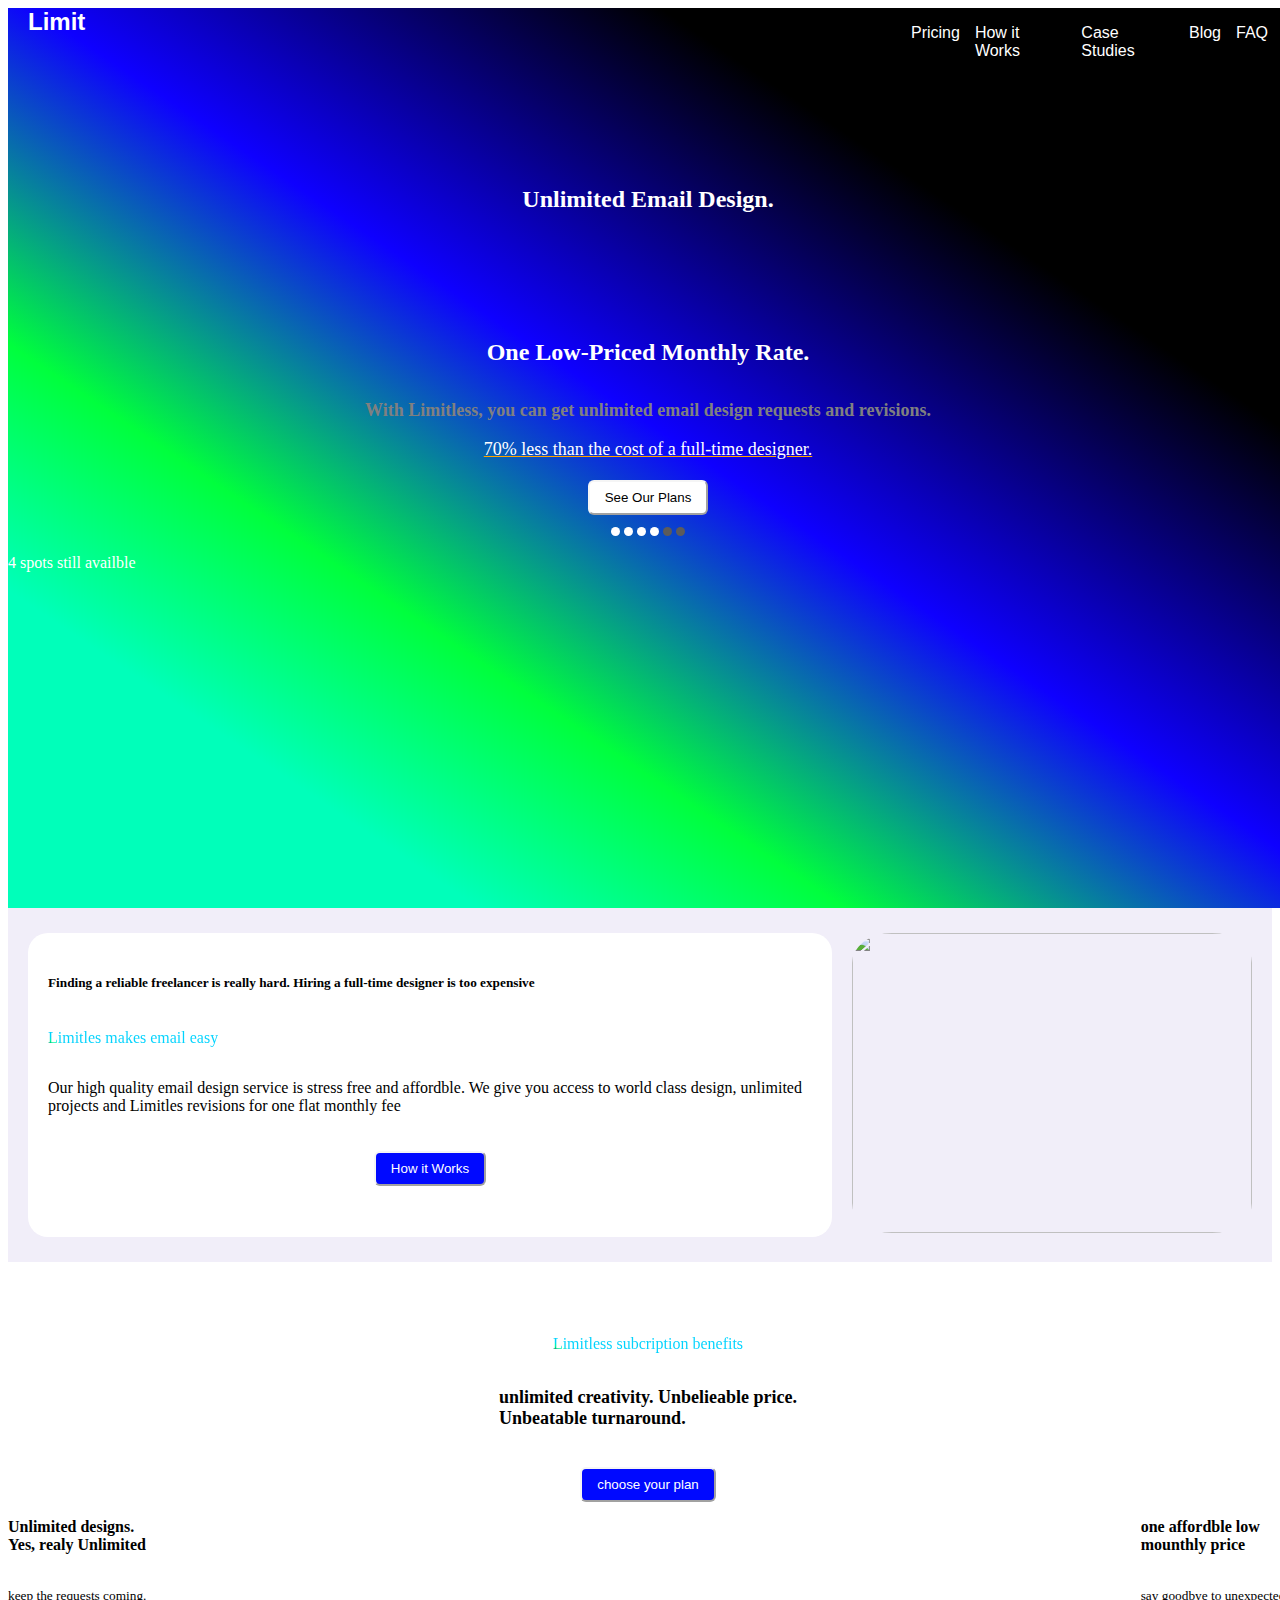
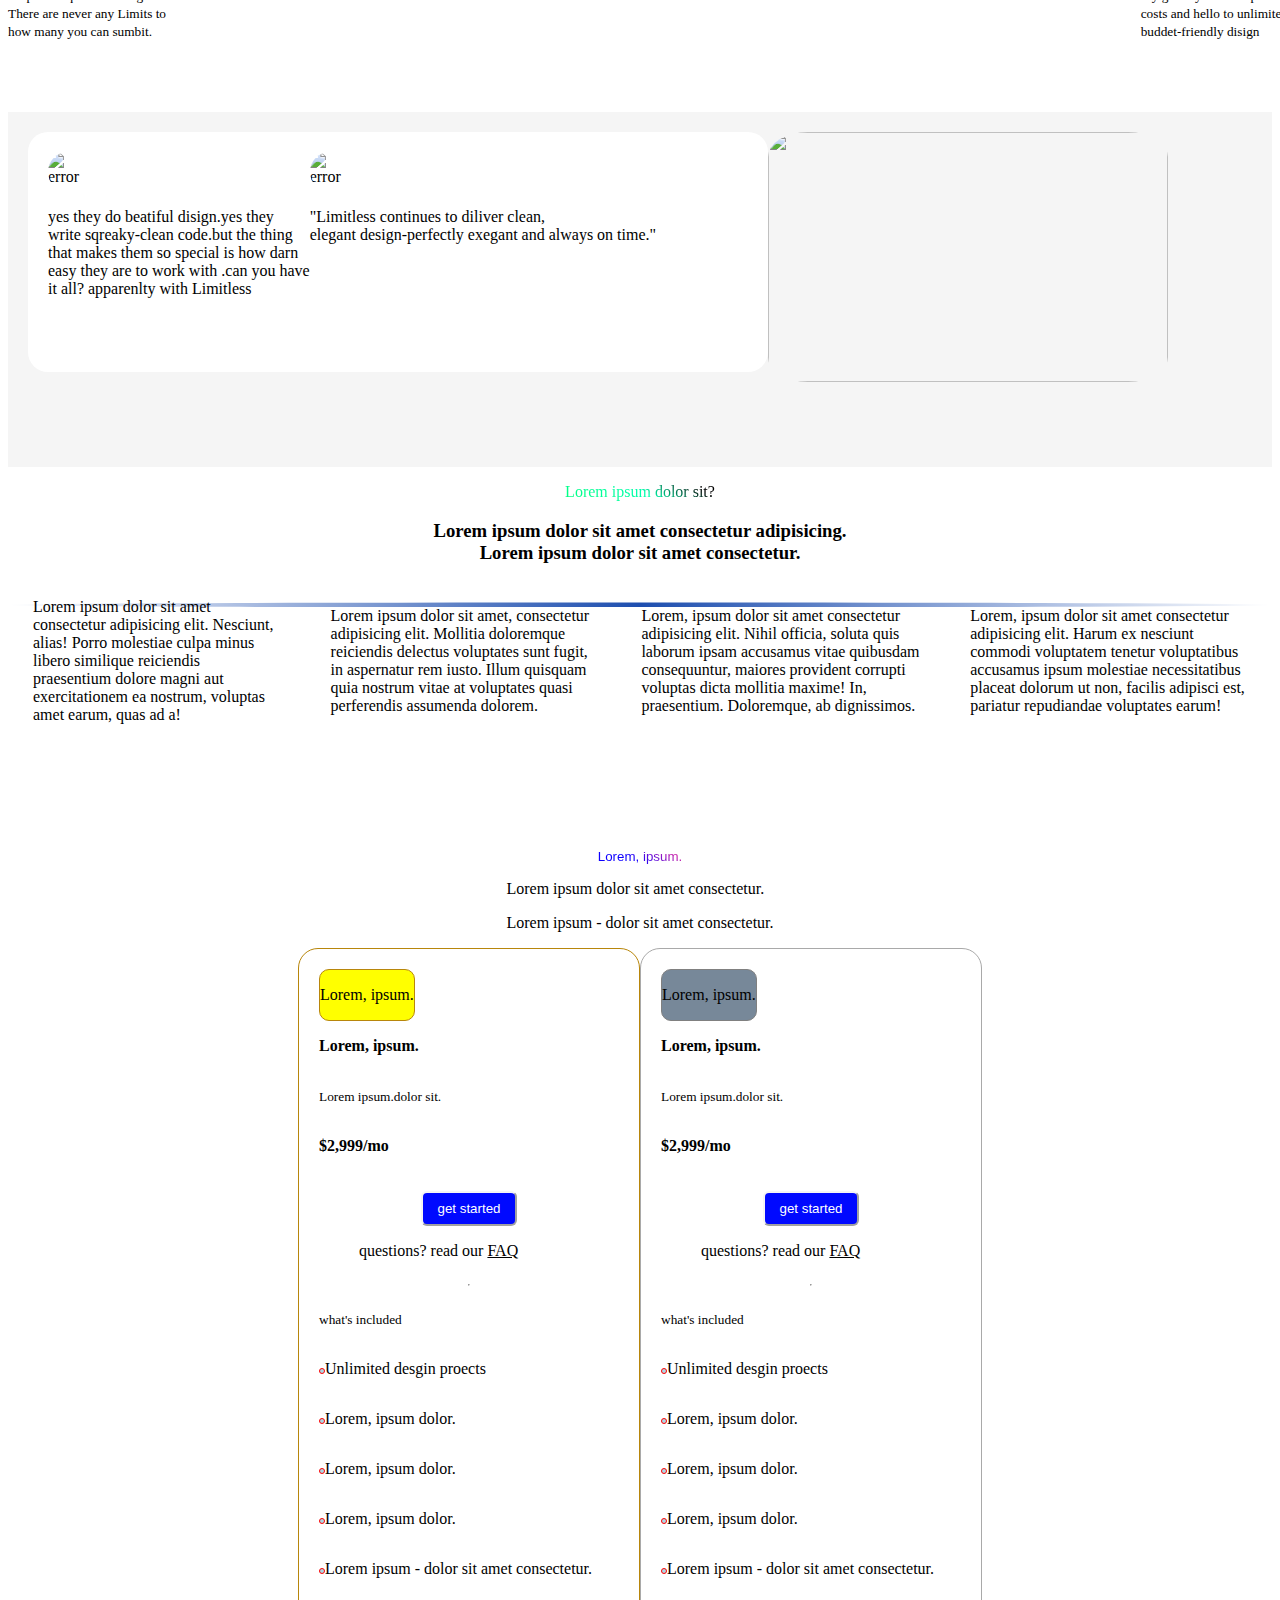
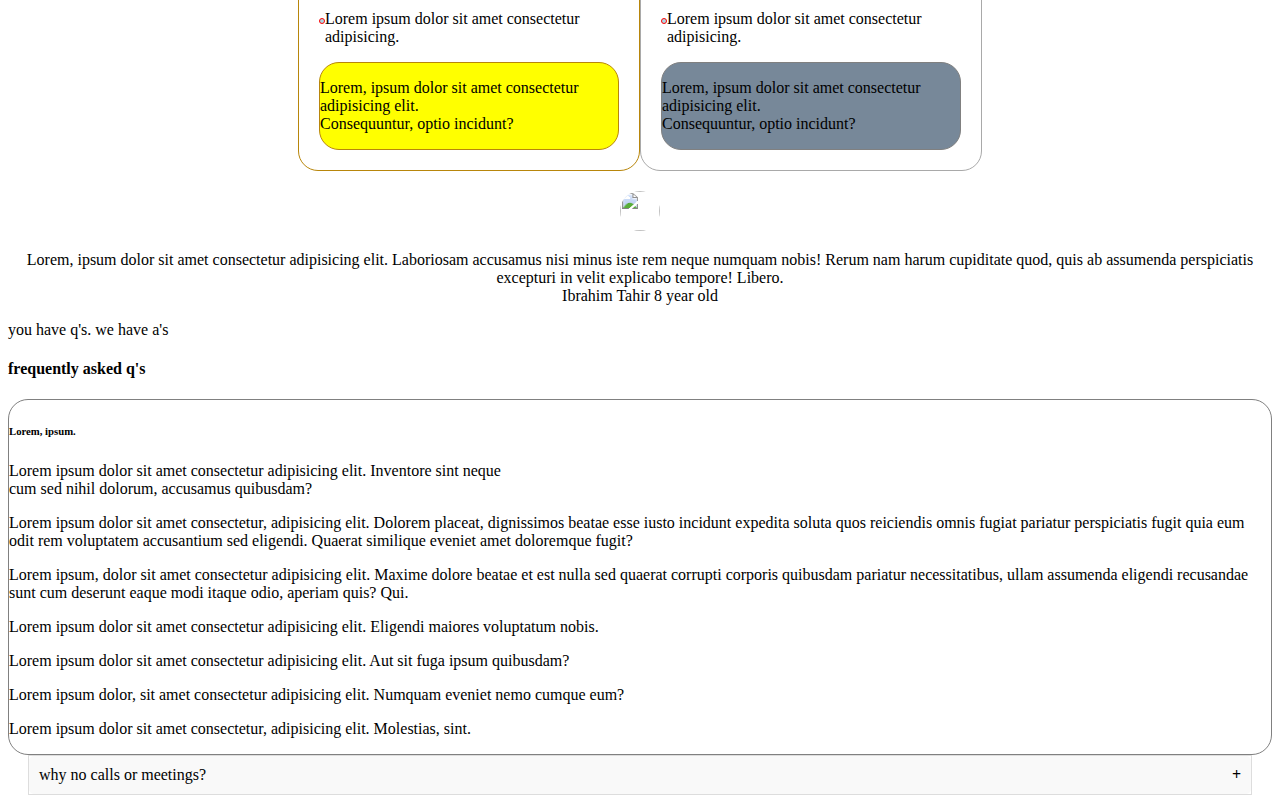
==== commit f8de0e85: "Add sec 7 details" ====
--- a/index.html
+++ b/index.html
@@ -261,8 +261,12 @@
             <p>Lorem ipsum dolor sit amet consectetur, adipisicing elit. Molestias, sint.</p>
         </div>
         <div class="sec-7-ending">
-            <details>
-                <summary>why no calls or meetings?</summary>
+            <details class="sec-7-details">
+                <summary>
+                    why no calls or meetings?
+                    <span class="sec-7-plus-icon">+</span>
+                </summary>
+                <p>Lorem ipsum dolor sit amet consectetur adipisicing elit. Dolore laboriosam cum officia!</p>
             </details>
         </div>
       </section>
--- a/styles.css
+++ b/styles.css
@@ -423,3 +423,37 @@
     border: 1px solid gray;
     border-radius: 20px;
 }
+
+.sec-7-ending{
+    margin-left: 20px;
+    margin-right: 20px;
+}
+
+.sec-7-details{
+    border: 1px solid #ddd;
+
+}
+
+.sec-7-details summary{
+    display: flex;
+    justify-content: space-between;
+    align-items: center;
+    cursor: pointer;
+    list-style: none;
+    padding: 10px;
+    border-radius: 5px;
+    background-color: #f9f9f9;
+}
+.sec-7-details summary::-webkit-details-marker {
+    display: none; /* Hides default arrow */
+  }
+
+  .sec-7-details .sec-7-plus-icon {
+    font-weight: bold;
+    margin-left: auto;
+  }
+
+  .sec-7-details[open] .sec-7-plus-icon {
+    transform: rotate(45deg); /* Change "+" to "x" when expanded */
+    transition: transform 0.3s ease;
+  }
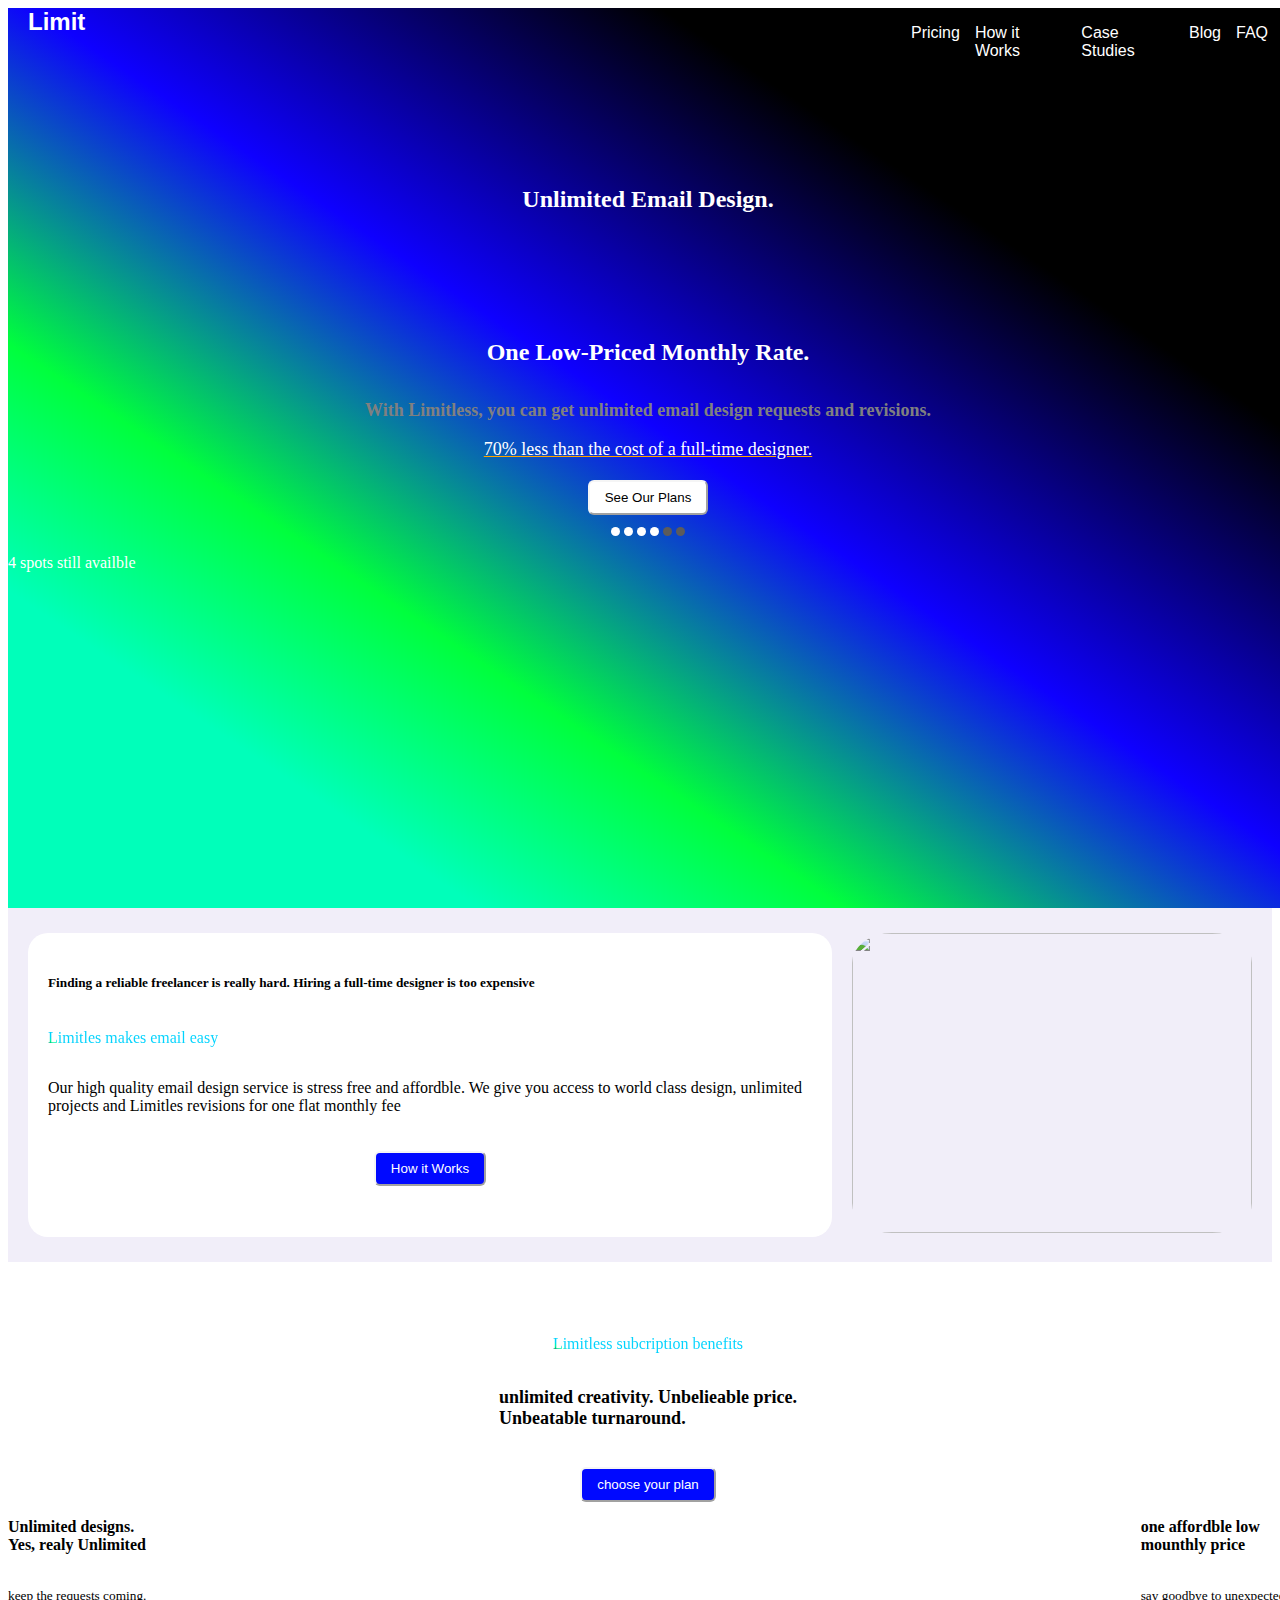
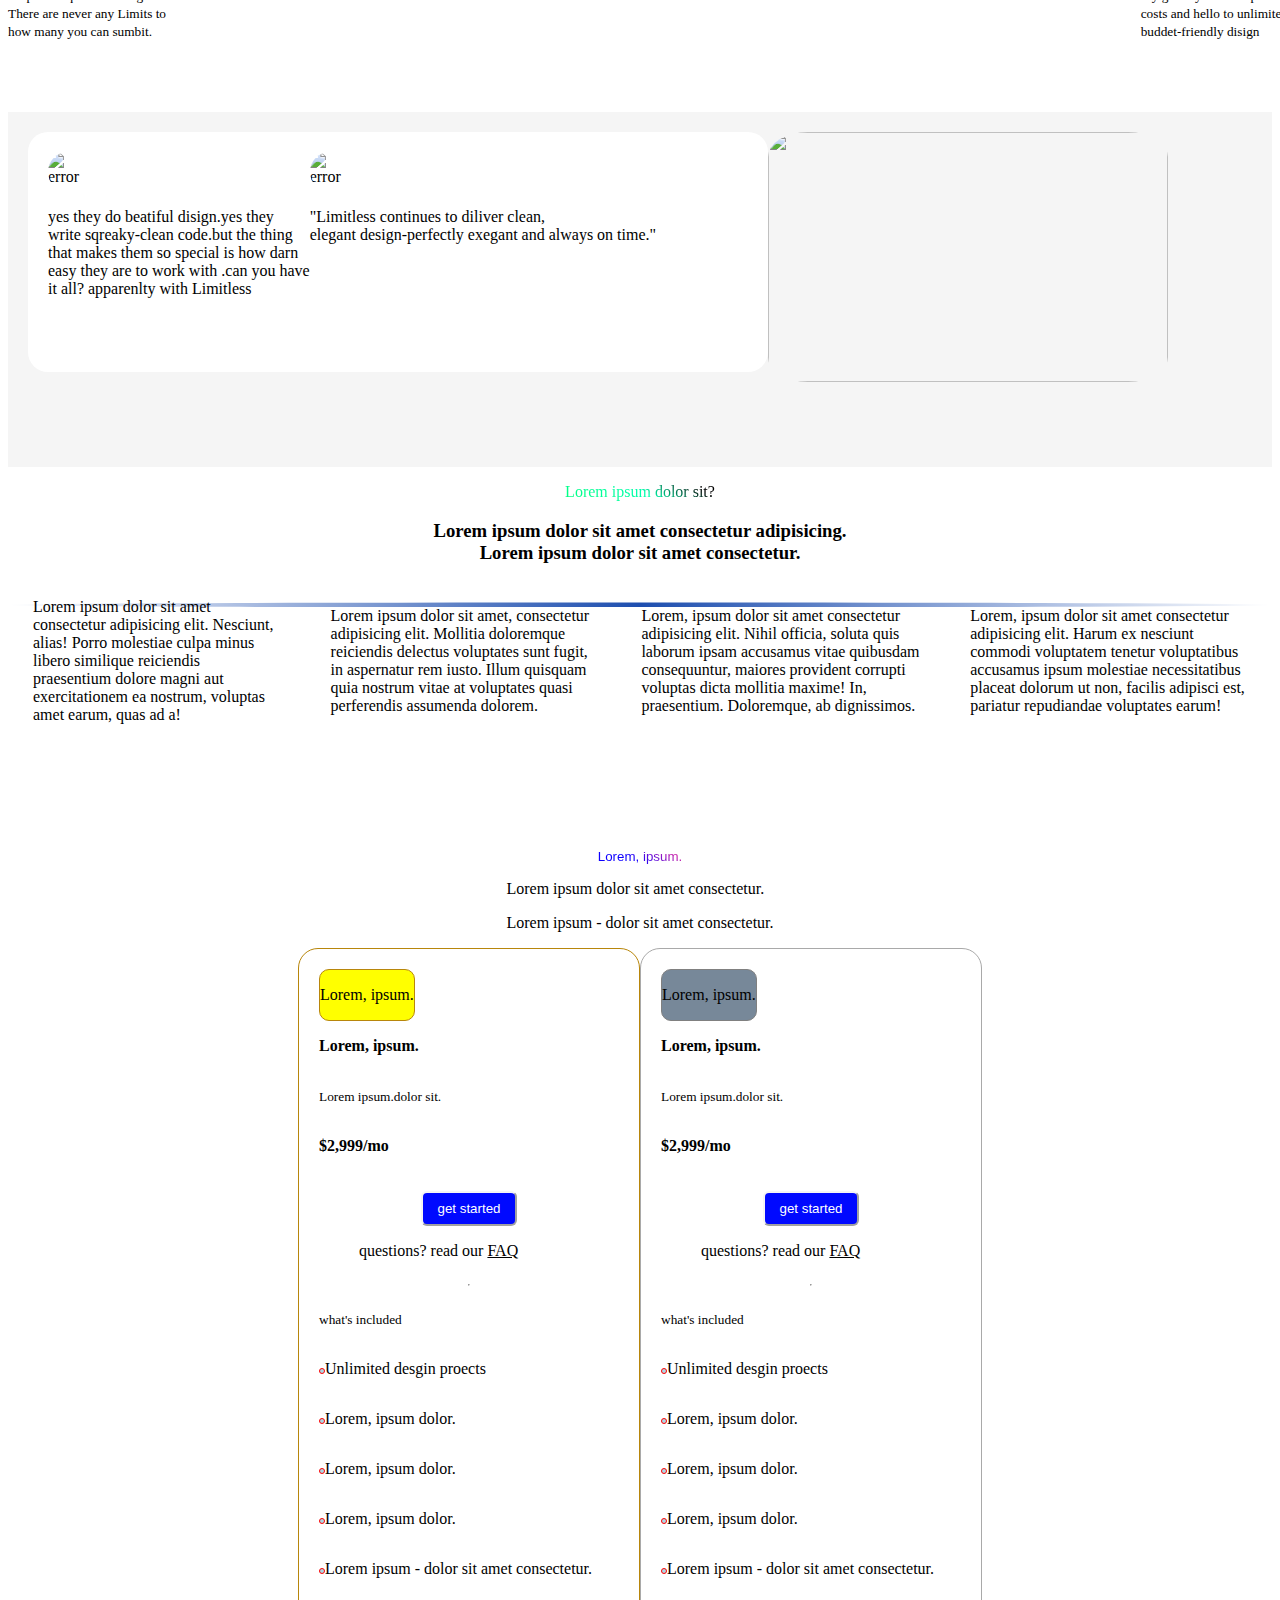
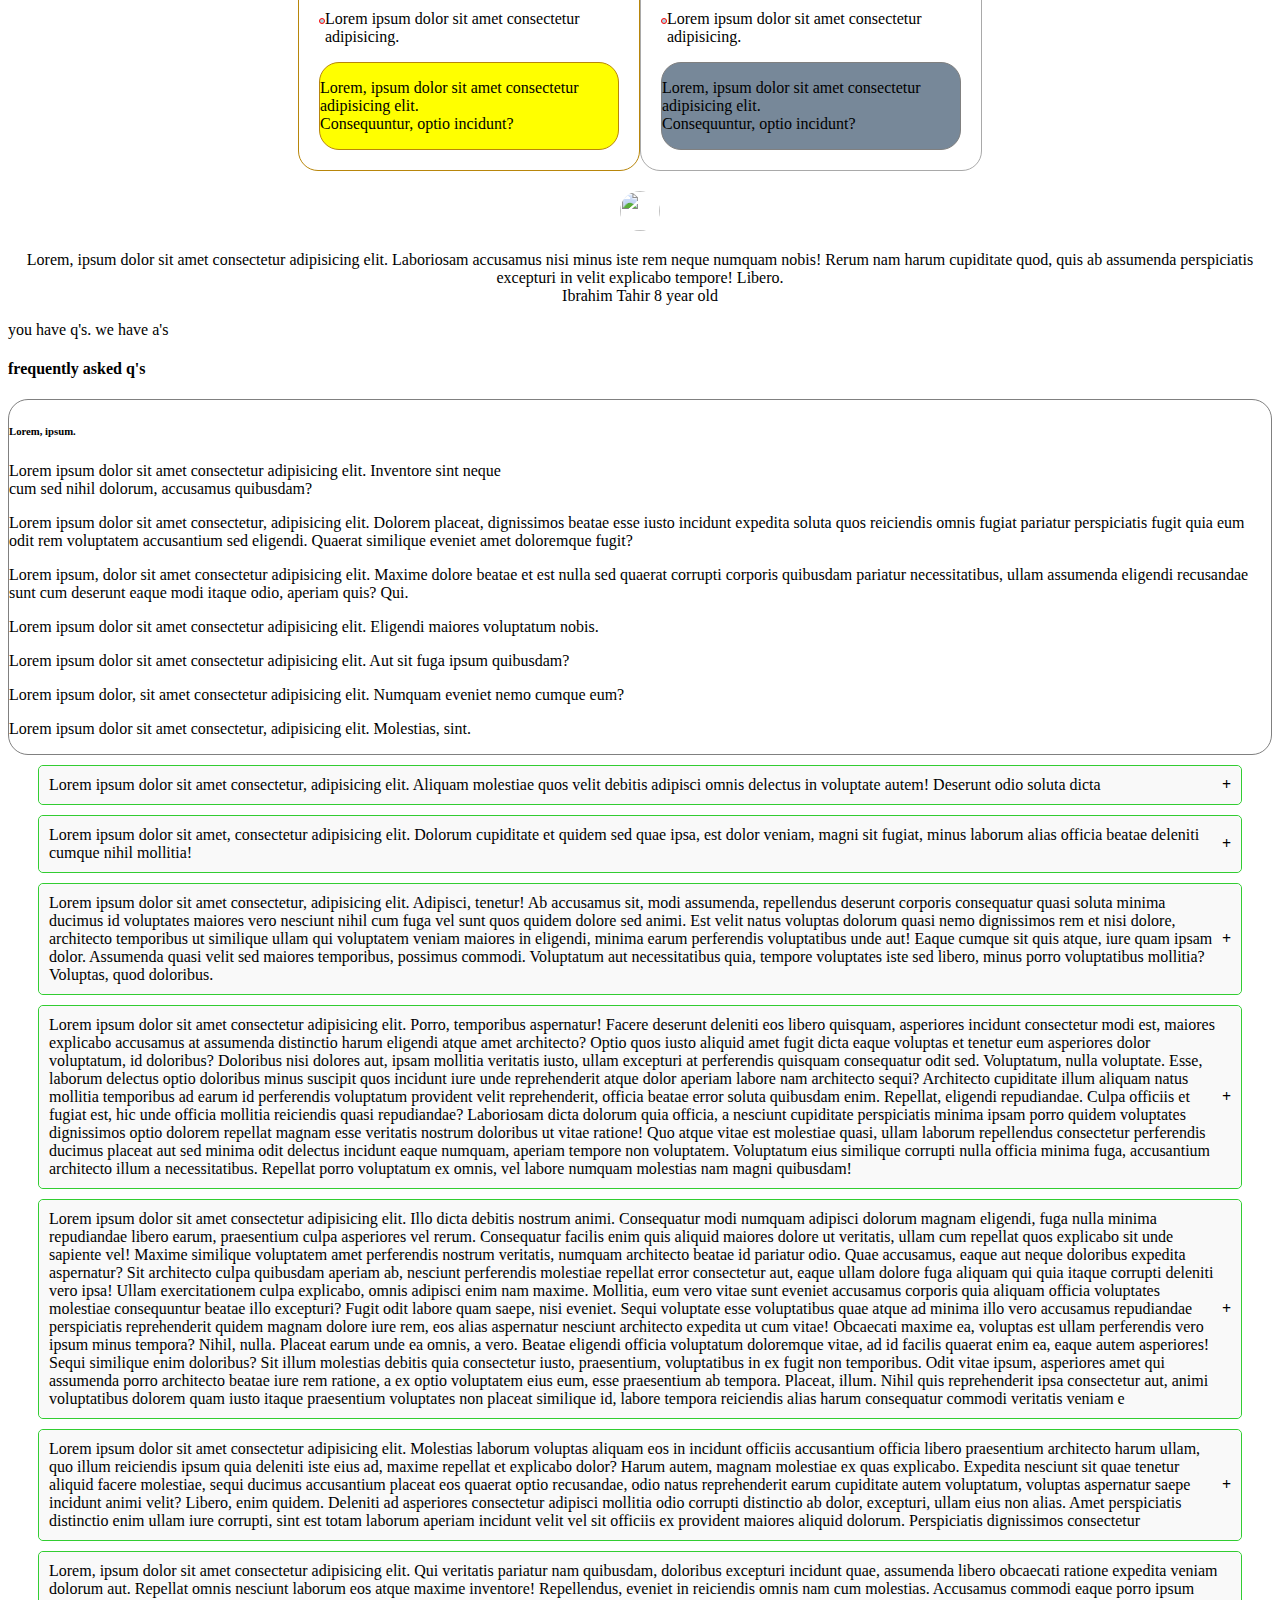
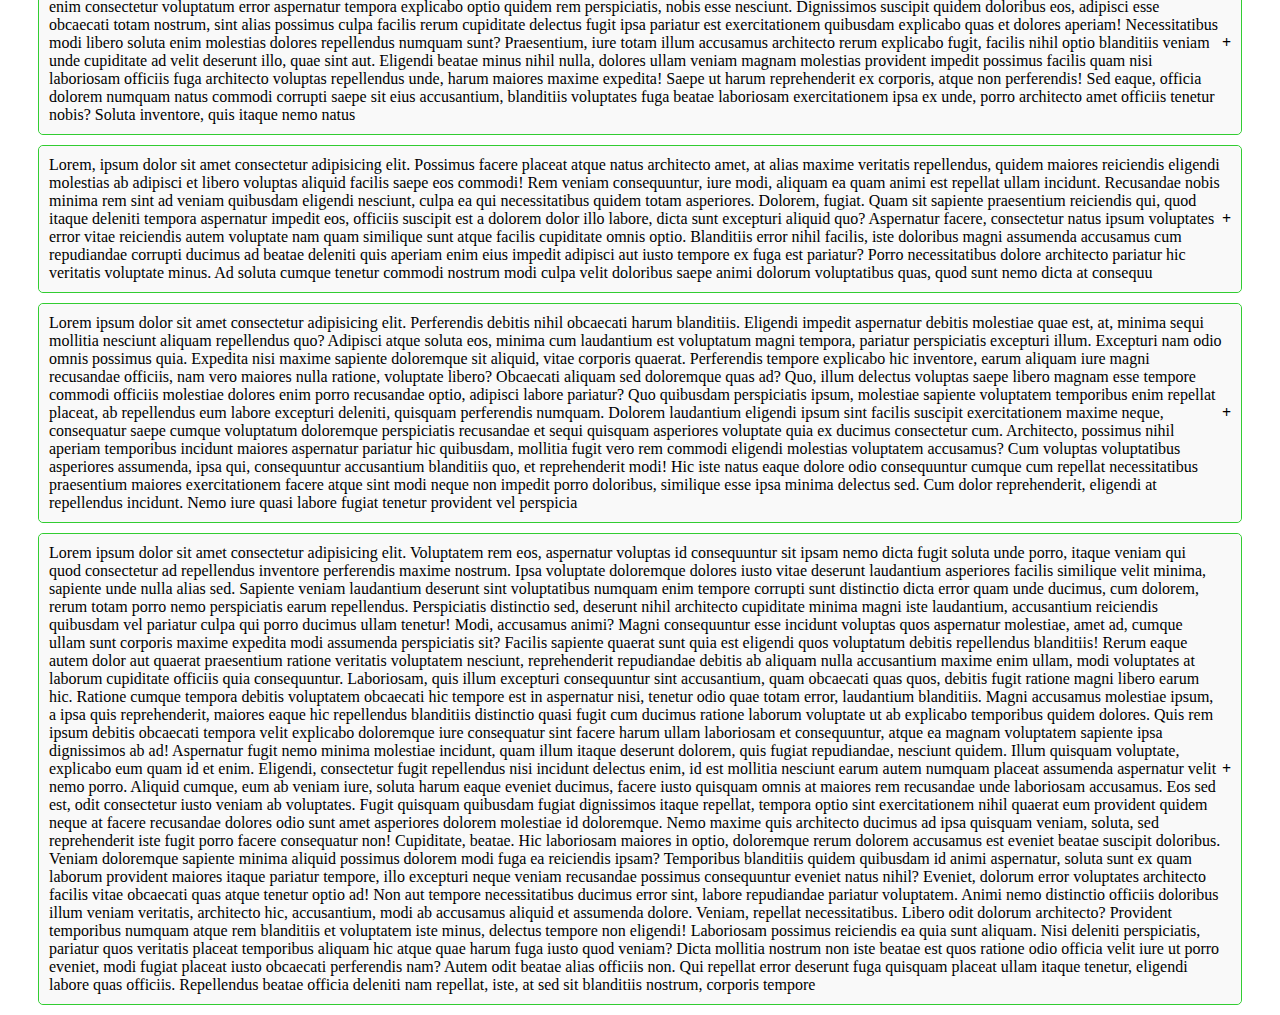
==== commit f92a6c5b: "read p" ====
--- a/index.html
+++ b/index.html
@@ -263,7 +263,70 @@
         <div class="sec-7-ending">
             <details class="sec-7-details">
                 <summary>
-                    why no calls or meetings?
+                    Lorem ipsum dolor sit amet consectetur, adipisicing elit. Aliquam molestiae quos velit debitis adipisci omnis delectus in voluptate autem! Deserunt odio soluta dicta 
+                    <span class="sec-7-plus-icon">+</span>
+                </summary>
+                <p>Lorem ipsum dolor sit amet consectetur adipisicing elit. Dolore laboriosam cum officia!</p>
+            </details>
+            <details class="sec-7-details">
+                <summary>
+                    Lorem ipsum dolor sit amet, consectetur adipisicing elit. Dolorum cupiditate et quidem sed quae ipsa, est dolor veniam, magni sit fugiat, minus laborum alias officia beatae deleniti cumque nihil mollitia!
+                    <span class="sec-7-plus-icon">+</span>
+                </summary>
+                <p>Lorem ipsum dolor sit amet consectetur adipisicing elit. Dolore laboriosam cum officia!</p>
+            </details>
+            <details class="sec-7-details">
+                <summary>
+                    Lorem ipsum dolor sit amet consectetur, adipisicing elit. Adipisci, tenetur! Ab accusamus sit, modi assumenda, repellendus deserunt corporis consequatur quasi soluta minima ducimus id voluptates maiores vero nesciunt nihil cum fuga vel sunt quos quidem dolore sed animi. Est velit natus voluptas dolorum quasi nemo dignissimos rem et nisi dolore, architecto temporibus ut similique ullam qui voluptatem veniam maiores in eligendi, minima earum perferendis voluptatibus unde aut! Eaque cumque sit quis atque, iure quam ipsam dolor. Assumenda quasi velit sed maiores temporibus, possimus commodi. Voluptatum aut necessitatibus quia, tempore voluptates iste sed libero, minus porro voluptatibus mollitia? Voluptas, quod doloribus.
+                    <span class="sec-7-plus-icon">+</span>
+                </summary>
+                <p>Lorem ipsum dolor sit amet consectetur adipisicing elit. Dolore laboriosam cum officia!</p>
+            </details>
+            <details class="sec-7-details">
+                <summary>
+                    Lorem ipsum dolor sit amet consectetur adipisicing elit. Porro, temporibus aspernatur! Facere deserunt deleniti eos libero quisquam, asperiores incidunt consectetur modi est, maiores explicabo accusamus at assumenda distinctio harum eligendi atque amet architecto? Optio quos iusto aliquid amet fugit dicta eaque voluptas et tenetur eum asperiores dolor voluptatum, id doloribus? Doloribus nisi dolores aut, ipsam mollitia veritatis iusto, ullam excepturi at perferendis quisquam consequatur odit sed. Voluptatum, nulla voluptate. Esse, laborum delectus optio doloribus minus suscipit quos incidunt iure unde reprehenderit atque dolor aperiam labore nam architecto sequi? Architecto cupiditate illum aliquam natus mollitia temporibus ad earum id perferendis voluptatum provident velit reprehenderit, officia beatae error soluta quibusdam enim. Repellat, eligendi repudiandae. Culpa officiis et fugiat est, hic unde officia mollitia reiciendis quasi repudiandae? Laboriosam dicta dolorum quia officia, a nesciunt cupiditate perspiciatis minima ipsam porro quidem voluptates dignissimos optio dolorem repellat magnam esse veritatis nostrum doloribus ut vitae ratione! Quo atque vitae est molestiae quasi, ullam laborum repellendus consectetur perferendis ducimus placeat aut sed minima odit delectus incidunt eaque numquam, aperiam tempore non voluptatem. Voluptatum eius similique corrupti nulla officia minima fuga, accusantium architecto illum a necessitatibus. Repellat porro voluptatum ex omnis, vel labore numquam molestias nam magni quibusdam!
+                    <span class="sec-7-plus-icon">+</span>
+                </summary>
+                <p>Lorem ipsum dolor sit amet consectetur adipisicing elit. Dolore laboriosam cum officia!</p>
+            </details>
+            <details class="sec-7-details">
+                <summary>
+                    Lorem ipsum dolor sit amet consectetur adipisicing elit. Illo dicta debitis nostrum animi. Consequatur modi numquam adipisci dolorum magnam eligendi, fuga nulla minima repudiandae libero earum, praesentium culpa asperiores vel rerum. Consequatur facilis enim quis aliquid maiores dolore ut veritatis, ullam cum repellat quos explicabo sit unde sapiente vel! Maxime similique voluptatem amet perferendis nostrum veritatis, numquam architecto beatae id pariatur odio. Quae accusamus, eaque aut neque doloribus expedita aspernatur? Sit architecto culpa quibusdam aperiam ab, nesciunt perferendis molestiae repellat error consectetur aut, eaque ullam dolore fuga aliquam qui quia itaque corrupti deleniti vero ipsa! Ullam exercitationem culpa explicabo, omnis adipisci enim nam maxime. Mollitia, eum vero vitae sunt eveniet accusamus corporis quia aliquam officia voluptates molestiae consequuntur beatae illo excepturi? Fugit odit labore quam saepe, nisi eveniet. Sequi voluptate esse voluptatibus quae atque ad minima illo vero accusamus repudiandae perspiciatis reprehenderit quidem magnam dolore iure rem, eos alias aspernatur nesciunt architecto expedita ut cum vitae! Obcaecati maxime ea, voluptas est ullam perferendis vero ipsum minus tempora? Nihil, nulla. Placeat earum unde ea omnis, a vero. Beatae eligendi officia voluptatum doloremque vitae, ad id facilis quaerat enim ea, eaque autem asperiores! Sequi similique enim doloribus? Sit illum molestias debitis quia consectetur iusto, praesentium, voluptatibus in ex fugit non temporibus. Odit vitae ipsum, asperiores amet qui assumenda porro architecto beatae iure rem ratione, a ex optio voluptatem eius eum, esse praesentium ab tempora. Placeat, illum. Nihil quis reprehenderit ipsa consectetur aut, animi voluptatibus dolorem quam iusto itaque praesentium voluptates non placeat similique id, labore tempora reiciendis alias harum consequatur commodi veritatis veniam e 
+                    <span class="sec-7-plus-icon">+</span>
+                </summary>
+                <p>Lorem ipsum dolor sit amet consectetur adipisicing elit. Dolore laboriosam cum officia!</p>
+            </details>
+            <details class="sec-7-details">
+                <summary>
+                    Lorem ipsum dolor sit amet consectetur adipisicing elit. Molestias laborum voluptas aliquam eos in incidunt officiis accusantium officia libero praesentium architecto harum ullam, quo illum reiciendis ipsum quia deleniti iste eius ad, maxime repellat et explicabo dolor? Harum autem, magnam molestiae ex quas explicabo. Expedita nesciunt sit quae tenetur aliquid facere molestiae, sequi ducimus accusantium placeat eos quaerat optio recusandae, odio natus reprehenderit earum cupiditate autem voluptatum, voluptas aspernatur saepe incidunt animi velit? Libero, enim quidem. Deleniti ad asperiores consectetur adipisci mollitia odio corrupti distinctio ab dolor, excepturi, ullam eius non alias. Amet perspiciatis distinctio enim ullam iure corrupti, sint est totam laborum aperiam incidunt velit vel sit officiis ex provident maiores aliquid dolorum. Perspiciatis dignissimos consectetur 
+                    <span class="sec-7-plus-icon">+</span>
+                </summary>
+                <p>Lorem ipsum dolor sit amet consectetur adipisicing elit. Dolore laboriosam cum officia!</p>
+            </details>
+            <details class="sec-7-details">
+                <summary>
+                    Lorem, ipsum dolor sit amet consectetur adipisicing elit. Qui veritatis pariatur nam quibusdam, doloribus excepturi incidunt quae, assumenda libero obcaecati ratione expedita veniam dolorum aut. Repellat omnis nesciunt laborum eos atque maxime inventore! Repellendus, eveniet in reiciendis omnis nam cum molestias. Accusamus commodi eaque porro ipsum enim consectetur voluptatum error aspernatur tempora explicabo optio quidem rem perspiciatis, nobis esse nesciunt. Dignissimos suscipit quidem doloribus eos, adipisci esse obcaecati totam nostrum, sint alias possimus culpa facilis rerum cupiditate delectus fugit ipsa pariatur est exercitationem quibusdam explicabo quas et dolores aperiam! Necessitatibus modi libero soluta enim molestias dolores repellendus numquam sunt? Praesentium, iure totam illum accusamus architecto rerum explicabo fugit, facilis nihil optio blanditiis veniam unde cupiditate ad velit deserunt illo, quae sint aut. Eligendi beatae minus nihil nulla, dolores ullam veniam magnam molestias provident impedit possimus facilis quam nisi laboriosam officiis fuga architecto voluptas repellendus unde, harum maiores maxime expedita! Saepe ut harum reprehenderit ex corporis, atque non perferendis! Sed eaque, officia dolorem numquam natus commodi corrupti saepe sit eius accusantium, blanditiis voluptates fuga beatae laboriosam exercitationem ipsa ex unde, porro architecto amet officiis tenetur nobis? Soluta inventore, quis itaque nemo natus 
+                    <span class="sec-7-plus-icon">+</span>
+                </summary>
+                <p>Lorem ipsum dolor sit amet consectetur adipisicing elit. Dolore laboriosam cum officia!</p>
+            </details>
+            <details class="sec-7-details">
+                <summary>
+                    Lorem, ipsum dolor sit amet consectetur adipisicing elit. Possimus facere placeat atque natus architecto amet, at alias maxime veritatis repellendus, quidem maiores reiciendis eligendi molestias ab adipisci et libero voluptas aliquid facilis saepe eos commodi! Rem veniam consequuntur, iure modi, aliquam ea quam animi est repellat ullam incidunt. Recusandae nobis minima rem sint ad veniam quibusdam eligendi nesciunt, culpa ea qui necessitatibus quidem totam asperiores. Dolorem, fugiat. Quam sit sapiente praesentium reiciendis qui, quod itaque deleniti tempora aspernatur impedit eos, officiis suscipit est a dolorem dolor illo labore, dicta sunt excepturi aliquid quo? Aspernatur facere, consectetur natus ipsum voluptates error vitae reiciendis autem voluptate nam quam similique sunt atque facilis cupiditate omnis optio. Blanditiis error nihil facilis, iste doloribus magni assumenda accusamus cum repudiandae corrupti ducimus ad beatae deleniti quis aperiam enim eius impedit adipisci aut iusto tempore ex fuga est pariatur? Porro necessitatibus dolore architecto pariatur hic veritatis voluptate minus. Ad soluta cumque tenetur commodi nostrum modi culpa velit doloribus saepe animi dolorum voluptatibus quas, quod sunt nemo dicta at consequu
+                    <span class="sec-7-plus-icon">+</span>
+                </summary>
+                <p>Lorem ipsum dolor sit amet consectetur adipisicing elit. Dolore laboriosam cum officia!</p>
+            </details>
+            <details class="sec-7-details">
+                <summary>
+                    Lorem ipsum dolor sit amet consectetur adipisicing elit. Perferendis debitis nihil obcaecati harum blanditiis. Eligendi impedit aspernatur debitis molestiae quae est, at, minima sequi mollitia nesciunt aliquam repellendus quo? Adipisci atque soluta eos, minima cum laudantium est voluptatum magni tempora, pariatur perspiciatis excepturi illum. Excepturi nam odio omnis possimus quia. Expedita nisi maxime sapiente doloremque sit aliquid, vitae corporis quaerat. Perferendis tempore explicabo hic inventore, earum aliquam iure magni recusandae officiis, nam vero maiores nulla ratione, voluptate libero? Obcaecati aliquam sed doloremque quas ad? Quo, illum delectus voluptas saepe libero magnam esse tempore commodi officiis molestiae dolores enim porro recusandae optio, adipisci labore pariatur? Quo quibusdam perspiciatis ipsum, molestiae sapiente voluptatem temporibus enim repellat placeat, ab repellendus eum labore excepturi deleniti, quisquam perferendis numquam. Dolorem laudantium eligendi ipsum sint facilis suscipit exercitationem maxime neque, consequatur saepe cumque voluptatum doloremque perspiciatis recusandae et sequi quisquam asperiores voluptate quia ex ducimus consectetur cum. Architecto, possimus nihil aperiam temporibus incidunt maiores aspernatur pariatur hic quibusdam, mollitia fugit vero rem commodi eligendi molestias voluptatem accusamus? Cum voluptas voluptatibus asperiores assumenda, ipsa qui, consequuntur accusantium blanditiis quo, et reprehenderit modi! Hic iste natus eaque dolore odio consequuntur cumque cum repellat necessitatibus praesentium maiores exercitationem facere atque sint modi neque non impedit porro doloribus, similique esse ipsa minima delectus sed. Cum dolor reprehenderit, eligendi at repellendus incidunt. Nemo iure quasi labore fugiat tenetur provident vel perspicia 
+                    <span class="sec-7-plus-icon">+</span>
+                </summary>
+                <p>Lorem ipsum dolor sit amet consectetur adipisicing elit. Dolore laboriosam cum officia!</p>
+            </details>
+            <details class="sec-7-details">
+                <summary>
+                    Lorem ipsum dolor sit amet consectetur adipisicing elit. Voluptatem rem eos, aspernatur voluptas id consequuntur sit ipsam nemo dicta fugit soluta unde porro, itaque veniam qui quod consectetur ad repellendus inventore perferendis maxime nostrum. Ipsa voluptate doloremque dolores iusto vitae deserunt laudantium asperiores facilis similique velit minima, sapiente unde nulla alias sed. Sapiente veniam laudantium deserunt sint voluptatibus numquam enim tempore corrupti sunt distinctio dicta error quam unde ducimus, cum dolorem, rerum totam porro nemo perspiciatis earum repellendus. Perspiciatis distinctio sed, deserunt nihil architecto cupiditate minima magni iste laudantium, accusantium reiciendis quibusdam vel pariatur culpa qui porro ducimus ullam tenetur! Modi, accusamus animi? Magni consequuntur esse incidunt voluptas quos aspernatur molestiae, amet ad, cumque ullam sunt corporis maxime expedita modi assumenda perspiciatis sit? Facilis sapiente quaerat sunt quia est eligendi quos voluptatum debitis repellendus blanditiis! Rerum eaque autem dolor aut quaerat praesentium ratione veritatis voluptatem nesciunt, reprehenderit repudiandae debitis ab aliquam nulla accusantium maxime enim ullam, modi voluptates at laborum cupiditate officiis quia consequuntur. Laboriosam, quis illum excepturi consequuntur sint accusantium, quam obcaecati quas quos, debitis fugit ratione magni libero earum hic. Ratione cumque tempora debitis voluptatem obcaecati hic tempore est in aspernatur nisi, tenetur odio quae totam error, laudantium blanditiis. Magni accusamus molestiae ipsum, a ipsa quis reprehenderit, maiores eaque hic repellendus blanditiis distinctio quasi fugit cum ducimus ratione laborum voluptate ut ab explicabo temporibus quidem dolores. Quis rem ipsum debitis obcaecati tempora velit explicabo doloremque iure consequatur sint facere harum ullam laboriosam et consequuntur, atque ea magnam voluptatem sapiente ipsa dignissimos ab ad! Aspernatur fugit nemo minima molestiae incidunt, quam illum itaque deserunt dolorem, quis fugiat repudiandae, nesciunt quidem. Illum quisquam voluptate, explicabo eum quam id et enim. Eligendi, consectetur fugit repellendus nisi incidunt delectus enim, id est mollitia nesciunt earum autem numquam placeat assumenda aspernatur velit nemo porro. Aliquid cumque, eum ab veniam iure, soluta harum eaque eveniet ducimus, facere iusto quisquam omnis at maiores rem recusandae unde laboriosam accusamus. Eos sed est, odit consectetur iusto veniam ab voluptates. Fugit quisquam quibusdam fugiat dignissimos itaque repellat, tempora optio sint exercitationem nihil quaerat eum provident quidem neque at facere recusandae dolores odio sunt amet asperiores dolorem molestiae id doloremque. Nemo maxime quis architecto ducimus ad ipsa quisquam veniam, soluta, sed reprehenderit iste fugit porro facere consequatur non! Cupiditate, beatae. Hic laboriosam maiores in optio, doloremque rerum dolorem accusamus est eveniet beatae suscipit doloribus. Veniam doloremque sapiente minima aliquid possimus dolorem modi fuga ea reiciendis ipsam? Temporibus blanditiis quidem quibusdam id animi aspernatur, soluta sunt ex quam laborum provident maiores itaque pariatur tempore, illo excepturi neque veniam recusandae possimus consequuntur eveniet natus nihil? Eveniet, dolorum error voluptates architecto facilis vitae obcaecati quas atque tenetur optio ad! Non aut tempore necessitatibus ducimus error sint, labore repudiandae pariatur voluptatem. Animi nemo distinctio officiis doloribus illum veniam veritatis, architecto hic, accusantium, modi ab accusamus aliquid et assumenda dolore. Veniam, repellat necessitatibus. Libero odit dolorum architecto? Provident temporibus numquam atque rem blanditiis et voluptatem iste minus, delectus tempore non eligendi! Laboriosam possimus reiciendis ea quia sunt aliquam. Nisi deleniti perspiciatis, pariatur quos veritatis placeat temporibus aliquam hic atque quae harum fuga iusto quod veniam? Dicta mollitia nostrum non iste beatae est quos ratione odio officia velit iure ut porro eveniet, modi fugiat placeat iusto obcaecati perferendis nam? Autem odit beatae alias officiis non. Qui repellat error deserunt fuga quisquam placeat ullam itaque tenetur, eligendi labore quas officiis. Repellendus beatae officia deleniti nam repellat, iste, at sed sit blanditiis nostrum, corporis tempore  
                     <span class="sec-7-plus-icon">+</span>
                 </summary>
                 <p>Lorem ipsum dolor sit amet consectetur adipisicing elit. Dolore laboriosam cum officia!</p>
--- a/styles.css
+++ b/styles.css
@@ -430,7 +430,9 @@
 }
 
 .sec-7-details{
-    border: 1px solid #ddd;
+    border: 1px solid limegreen;
+    margin: 10px;
+    border-radius: 5px;
 
 }
 
